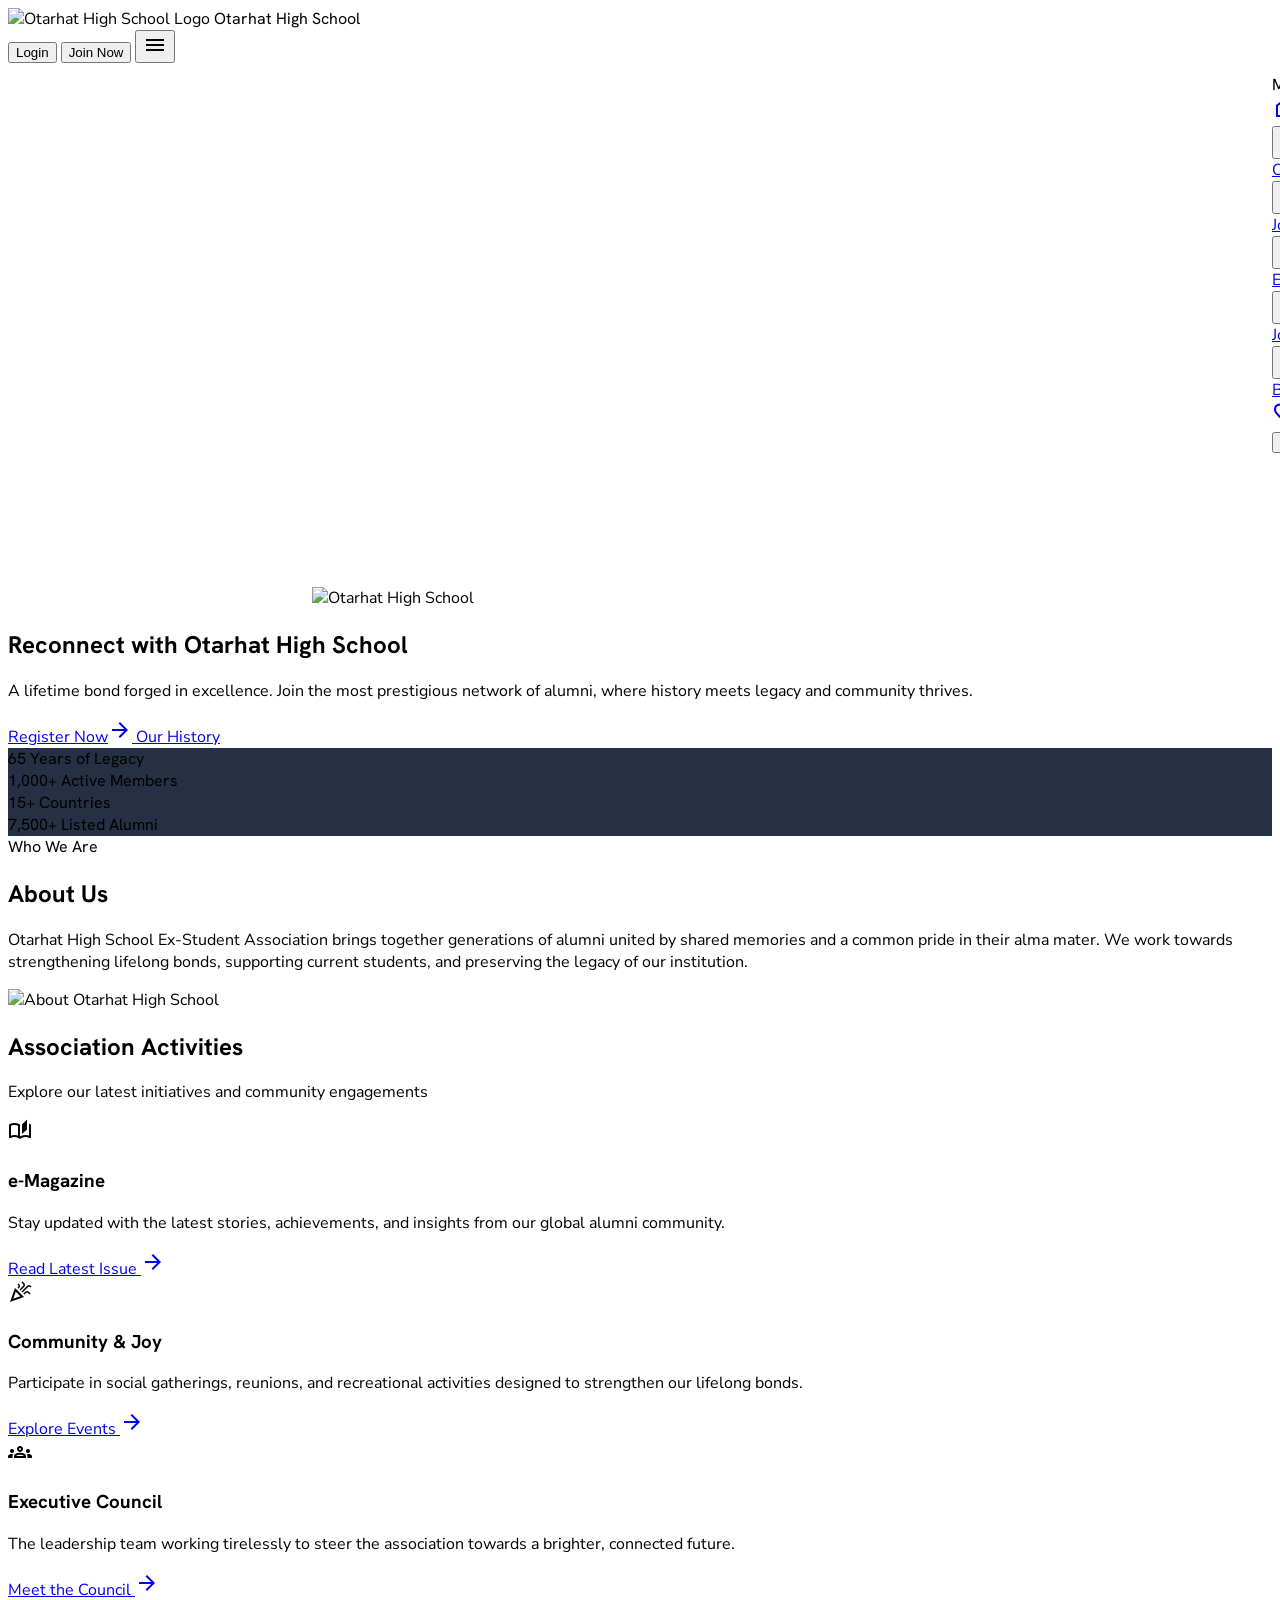
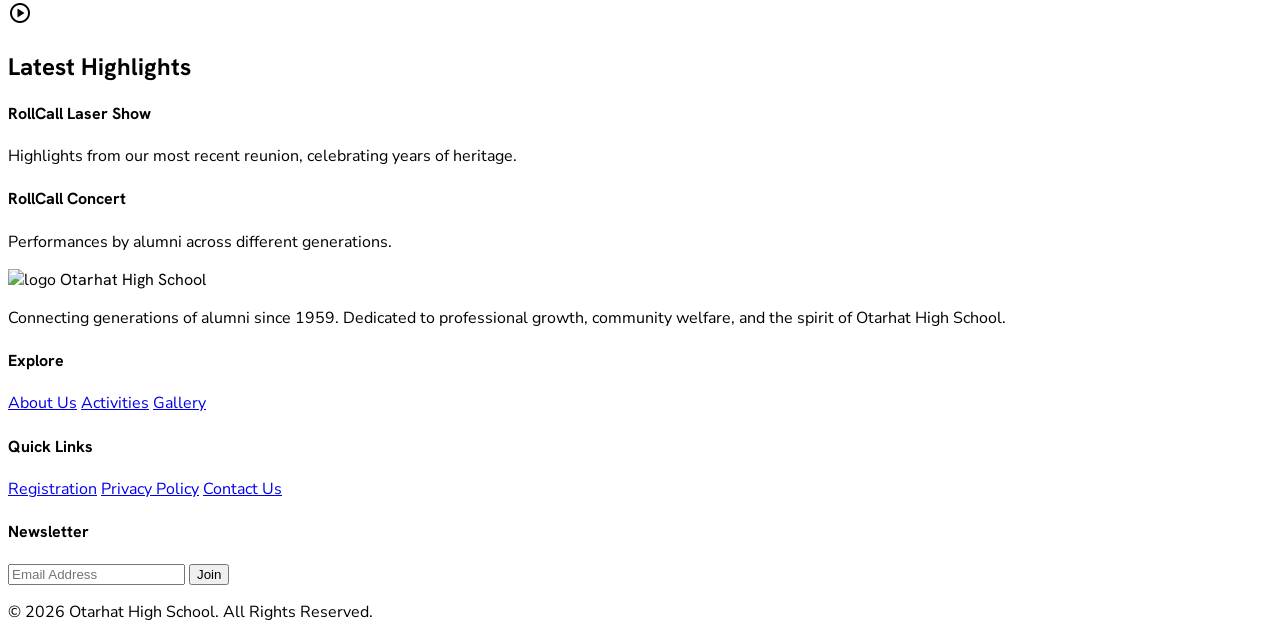
==== index.html @ 51371446 "Add files via upload" ====
<!DOCTYPE html>
<html class="scroll-smooth" lang="en">
<head>
<meta charset="utf-8"/>
<meta content="width=device-width, initial-scale=1.0" name="viewport"/>
<title>Otarhat High School | Ex-Student Association</title>
<script src="https://cdn.tailwindcss.com?plugins=forms,container-queries"></script>
<link href="https://fonts.googleapis.com/css2?family=Hanken+Grotesk:wght@400;500;600;700&family=Nunito+Sans:wght@400;600;700&display=swap" rel="stylesheet"/>
<link href="https://fonts.googleapis.com/css2?family=Material+Symbols+Outlined:wght,FILL@100..700,0..1&display=swap" rel="stylesheet"/>

<!-- Firebase (compat SDK – easy single-file usage) -->
<script src="https://www.gstatic.com/firebasejs/10.12.2/firebase-app-compat.js"></script>
<script src="https://www.gstatic.com/firebasejs/10.12.2/firebase-auth-compat.js"></script>
<script src="https://www.gstatic.com/firebasejs/10.12.2/firebase-firestore-compat.js"></script>

<script id="tailwind-config">
tailwind.config = {
  darkMode: "class",
  theme: {
    extend: {
      colors: {
        "primary": "#0E2144",
        "primary-container": "#0e2144",
        "on-primary": "#ffffff",
        "on-primary-container": "#7889b2",
        "secondary": "#745b04",
        "secondary-fixed": "#C8A951",
        "secondary-fixed-dim": "#b8975f",
        "tertiary-container": "#00214c",
        "on-tertiary-container": "#ffffff",
        "background": "#f7f9fe",
        "surface-white": "#FFFFFF",
        "surface-container-low": "#f1f4f9",
        "outline-variant": "#c5c6cf",
        "text-primary": "#0E2144",
        "text-muted": "#546E7A",
        "activity-blue": "#2196F3",
        "activity-purple": "#673AB7",
        "activity-orange": "#FF9800",
        "error": "#ba1a1a"
      },
      spacing: {
        "container-max": "1280px",
        "margin-desktop": "48px",
        "margin-mobile": "16px",
        "section-gap": "80px",
        "gutter": "24px",
        "element-gap": "16px"
      },
      fontFamily: {
        "headline": ["Hanken Grotesk", "sans-serif"],
        "body": ["Nunito Sans", "sans-serif"]
      },
      fontSize: {
        "display-lg": ["48px", { lineHeight: "56px", letterSpacing: "-0.02em", fontWeight: "700" }],
        "headline-md": ["32px", { lineHeight: "40px", fontWeight: "600" }],
        "headline-sm": ["24px", { lineHeight: "32px", fontWeight: "600" }],
        "body-lg": ["18px", { lineHeight: "28px", fontWeight: "400" }],
        "body-md": ["16px", { lineHeight: "24px", fontWeight: "400" }],
        "label-md": ["14px", { lineHeight: "20px", letterSpacing: "0.05em", fontWeight: "600" }],
        "label-sm": ["12px", { lineHeight: "16px", fontWeight: "500" }]
      }
    }
  }
}
</script>
<style>
  body{font-family:'Nunito Sans',sans-serif;}
  h1,h2,h3,h4,.font-headline{font-family:'Hanken Grotesk',sans-serif;}
  .material-symbols-outlined{font-variation-settings:'FILL' 0,'wght' 400,'GRAD' 0,'opsz' 24;}
  .activity-card-hover:hover{box-shadow:0 12px 24px -8px rgba(14,33,68,.08);transform:translateY(-4px);}
  .stats-blur{backdrop-filter:blur(8px);background:rgba(0,11,36,.85);}
  #mobile-drawer{transition:transform .3s cubic-bezier(.4,0,.2,1);}
  #mobile-drawer.closed{transform:translateX(100%);}
  #admin-panel{display:none;}
  body.admin-mode #site{display:none;}
  body.admin-mode #admin-panel{display:block;}
  .admin-input{border:1px solid #CFD8DC;padding:.6rem .8rem;width:100%;border-radius:.25rem;font-size:14px;}
  .admin-input:focus{outline:none;border-color:#1A3A6C;box-shadow:0 0 0 2px rgba(26,58,108,.2);}
  .admin-label{font-family:'Hanken Grotesk',sans-serif;font-size:12px;font-weight:600;color:#546E7A;text-transform:uppercase;letter-spacing:.05em;display:block;margin-bottom:4px;}
</style>
</head>
<body class="bg-background text-text-primary">

<!-- ======================= PUBLIC SITE ======================= -->
<div id="site">

<!-- Header -->
<header class="bg-primary fixed top-0 left-0 right-0 z-50 shadow-md">
  <div class="flex justify-between items-center w-full px-margin-mobile md:px-margin-desktop max-w-container-max mx-auto h-16 md:h-20">
    <div class="flex items-center gap-3">
      <img id="site-logo" alt="Otarhat High School Logo" class="h-10 w-10 md:h-12 md:w-12 object-contain rounded-full bg-white p-0.5" src="https://cdn.phototourl.com/free/2026-06-30-ab1ec5e9-69b4-47b3-8bf9-2d6f233e42a5.jpg"/>
      <span id="site-name" class="font-headline text-lg md:text-2xl font-bold text-on-primary whitespace-nowrap">Otarhat High School</span>
    </div>
    <div class="flex items-center gap-2">
      <button class="hidden md:inline-block text-on-primary px-4 py-2 border border-on-primary/40 rounded font-bold hover:bg-white/10 transition" type="button">Login</button>
      <button class="hidden md:inline-block bg-secondary-fixed text-primary px-5 py-2 rounded font-bold hover:bg-secondary-fixed-dim transition" type="button">Join Now</button>
      <button aria-label="Toggle menu" class="text-on-primary p-2 focus:outline-none" id="menu-toggle" type="button">
        <span class="material-symbols-outlined text-3xl">menu</span>
      </button>
    </div>
  </div>
</header>

<!-- Mobile Drawer -->
<div class="fixed inset-0 bg-black/50 z-[60] hidden transition-opacity duration-300 opacity-0" id="drawer-overlay"></div>
<div class="fixed top-0 right-0 h-full w-[300px] max-w-[85vw] bg-primary-container z-[70] closed shadow-2xl p-6 flex flex-col" id="mobile-drawer">
  <div class="flex justify-between items-center mb-10">
    <span class="text-on-primary font-headline font-bold text-lg">Menu</span>
    <button class="text-on-primary" id="drawer-close" type="button"><span class="material-symbols-outlined text-3xl">close</span></button>
  </div>
  <nav class="flex flex-col gap-1 overflow-y-auto pr-1">
    <a class="text-on-primary font-bold border-l-4 border-secondary-fixed pl-4 py-2 flex items-center gap-2" href="#home">
      <span class="material-symbols-outlined text-xl">home</span> Home
    </a>
    <div class="h-px bg-on-primary-container/20 my-3"></div>

    <button class="drawer-acc text-on-primary-container hover:text-on-primary pl-4 pr-2 py-2 flex justify-between items-center w-full font-bold">
      <span class="flex items-center gap-2"><span class="material-symbols-outlined text-xl">menu_book</span> About OLSA</span>
      <span class="material-symbols-outlined transition-transform">expand_more</span>
    </button>
    <div class="drawer-acc-panel hidden flex flex-col gap-1 pl-10 pb-2">
      <a class="text-on-primary-container hover:text-on-primary py-1.5" href="about.html">Our Story</a>
      <a class="text-on-primary-container hover:text-on-primary py-1.5" href="#">Headmasters</a>
      <a class="text-on-primary-container hover:text-on-primary py-1.5" href="#">Mission &amp; Vision</a>
      <a class="text-on-primary-container hover:text-on-primary py-1.5" href="#">Executive Committee</a>
      <a class="text-on-primary-container hover:text-on-primary py-1.5" href="#">Advisory Council</a>
      <a class="text-on-primary-container hover:text-on-primary py-1.5" href="#">Constitution</a>
    </div>
    <div class="h-px bg-on-primary-container/20 my-3"></div>

    <button class="drawer-acc text-on-primary-container hover:text-on-primary pl-4 pr-2 py-2 flex justify-between items-center w-full font-bold">
      <span class="flex items-center gap-2"><span class="material-symbols-outlined text-xl">groups</span> Membership</span>
      <span class="material-symbols-outlined transition-transform">expand_more</span>
    </button>
    <div class="drawer-acc-panel hidden flex flex-col gap-1 pl-10 pb-2">
      <a class="text-on-primary-container hover:text-on-primary py-1.5" href="#">Join OLSA</a>
      <a class="text-on-primary-container hover:text-on-primary py-1.5" href="#">Membership Status</a>
      <a class="text-on-primary-container hover:text-on-primary py-1.5" href="#">Reinstatement Request</a>
      <a class="text-on-primary-container hover:text-on-primary py-1.5" href="#">Member Login</a>
      <a class="text-on-primary-container hover:text-on-primary py-1.5" href="#">Chapters</a>
    </div>
    <div class="h-px bg-on-primary-container/20 my-3"></div>

    <button class="drawer-acc text-on-primary-container hover:text-on-primary pl-4 pr-2 py-2 flex justify-between items-center w-full font-bold">
      <span class="flex items-center gap-2"><span class="material-symbols-outlined text-xl">target</span> Activities</span>
      <span class="material-symbols-outlined transition-transform">expand_more</span>
    </button>
    <div class="drawer-acc-panel hidden flex flex-col gap-1 pl-10 pb-2">
      <a class="text-on-primary-container hover:text-on-primary py-1.5" href="#activities">Events</a>
      <a class="text-on-primary-container hover:text-on-primary py-1.5" href="#">Science Festival</a>
      <a class="text-on-primary-container hover:text-on-primary py-1.5" href="#">Community &amp; Joy</a>
      <a class="text-on-primary-container hover:text-on-primary py-1.5" href="#">e-Magazine</a>
      <a class="text-on-primary-container hover:text-on-primary py-1.5" href="#">Executive Council</a>
    </div>
    <div class="h-px bg-on-primary-container/20 my-3"></div>

    <button class="drawer-acc text-on-primary-container hover:text-on-primary pl-4 pr-2 py-2 flex justify-between items-center w-full font-bold">
      <span class="flex items-center gap-2"><span class="material-symbols-outlined text-xl">work</span> Career</span>
      <span class="material-symbols-outlined transition-transform">expand_more</span>
    </button>
    <div class="drawer-acc-panel hidden flex flex-col gap-1 pl-10 pb-2">
      <a class="text-on-primary-container hover:text-on-primary py-1.5" href="#">Jobs</a>
      <a class="text-on-primary-container hover:text-on-primary py-1.5" href="#">Resume Bank</a>
      <a class="text-on-primary-container hover:text-on-primary py-1.5" href="#">Mentorship</a>
    </div>
    <div class="h-px bg-on-primary-container/20 my-3"></div>

    <button class="drawer-acc text-on-primary-container hover:text-on-primary pl-4 pr-2 py-2 flex justify-between items-center w-full font-bold">
      <span class="flex items-center gap-2"><span class="material-symbols-outlined text-xl">menu_book</span> Resources</span>
      <span class="material-symbols-outlined transition-transform">expand_more</span>
    </button>
    <div class="drawer-acc-panel hidden flex flex-col gap-1 pl-10 pb-2">
      <a class="text-on-primary-container hover:text-on-primary py-1.5" href="#">Blog</a>
      <a class="text-on-primary-container hover:text-on-primary py-1.5" href="#">Published Articles</a>
      <a class="text-on-primary-container hover:text-on-primary py-1.5" href="#">Terms &amp; Conditions</a>
      <a class="text-on-primary-container hover:text-on-primary py-1.5" href="#">Privacy Policy</a>
      <a class="text-on-primary-container hover:text-on-primary py-1.5" href="#contact">Contact Us</a>
      <a class="text-on-primary-container hover:text-on-primary py-1.5" href="#">Powered By</a>
    </div>
    <div class="h-px bg-on-primary-container/20 my-3"></div>

    <a class="text-secondary-fixed font-bold pl-4 py-2 flex items-center gap-2" href="#">
      <span class="material-symbols-outlined text-xl">favorite</span> Donate
    </a>
  </nav>
  <div class="mt-4 flex flex-col gap-3 pt-6 border-t border-on-primary-container/20">
    <button class="w-full py-3 bg-secondary-fixed text-primary font-bold rounded hover:bg-secondary-fixed-dim transition">Join OLSA</button>
    <button class="w-full py-3 border border-on-primary text-on-primary font-bold rounded hover:bg-on-primary hover:text-primary transition">Login</button>
  </div>
</div>

<main class="pt-16 md:pt-20" id="home">

  <!-- Hero Section with autoplay looping VIDEO -->
  <section class="relative h-[60vh] md:h-[80vh] flex items-center overflow-hidden bg-black">
    <div class="absolute inset-0 z-0">
      <div class="absolute inset-0 bg-primary/55 z-10"></div>
      <video id="hero-video" class="w-full h-full object-cover object-center" autoplay muted loop playsinline poster="">
        <!-- Admin can set the video URL via the admin panel. Source is injected by JS. -->
      </video>
      <img id="hero-fallback-img" alt="Otarhat High School" class="w-full h-full object-cover object-center hidden" src=""/>
    </div>
    <div class="relative z-20 px-margin-mobile md:px-margin-desktop max-w-container-max mx-auto w-full">
      <div class="max-w-xl">
        <h1 id="hero-title" class="font-headline text-3xl md:text-display-lg text-on-primary mb-4 md:mb-6">Reconnect with Otarhat High School</h1>
        <p id="hero-subtitle" class="font-body text-base md:text-body-lg text-on-primary/90 mb-6 md:mb-8">A lifetime bond forged in excellence. Join the most prestigious network of alumni, where history meets legacy and community thrives.</p>
        <div class="flex flex-wrap gap-3 md:gap-4">
          <a href="#contact" class="bg-secondary-fixed text-primary font-bold px-6 py-3 md:px-8 md:py-4 rounded-lg flex items-center gap-2 hover:bg-secondary-fixed-dim transition">
            <span>Register Now</span><span class="material-symbols-outlined">arrow_forward</span>
          </a>
          <a href="about.html" class="border border-on-primary text-on-primary px-6 py-3 md:px-8 md:py-4 rounded-lg hover:bg-on-primary/10 transition">Our History</a>
        </div>
      </div>
    </div>
  </section>

  <!-- Stats -->
  <section class="relative -mt-10 md:-mt-20 z-30 px-margin-mobile md:px-margin-desktop max-w-container-max mx-auto">
    <div class="stats-blur p-6 md:p-12 grid grid-cols-2 md:grid-cols-4 gap-4 md:gap-gutter shadow-2xl rounded-xl">
      <div class="flex flex-col items-center text-center">
        <span id="stat1-value" class="font-headline text-2xl md:text-display-lg text-secondary-fixed mb-1 md:mb-2">65</span>
        <span class="font-headline text-[10px] md:text-label-md text-on-primary/70 uppercase tracking-widest" id="stat1-label">Years of Legacy</span>
      </div>
      <div class="flex flex-col items-center text-center">
        <span id="stat2-value" class="font-headline text-2xl md:text-display-lg text-secondary-fixed mb-1 md:mb-2">1,000+</span>
        <span class="font-headline text-[10px] md:text-label-md text-on-primary/70 uppercase tracking-widest" id="stat2-label">Active Members</span>
      </div>
      <div class="flex flex-col items-center text-center">
        <span id="stat3-value" class="font-headline text-2xl md:text-display-lg text-secondary-fixed mb-1 md:mb-2">15+</span>
        <span class="font-headline text-[10px] md:text-label-md text-on-primary/70 uppercase tracking-widest" id="stat3-label">Countries</span>
      </div>
      <div class="flex flex-col items-center text-center">
        <span id="stat4-value" class="font-headline text-2xl md:text-display-lg text-secondary-fixed mb-1 md:mb-2">7,500+</span>
        <span class="font-headline text-[10px] md:text-label-md text-on-primary/70 uppercase tracking-widest" id="stat4-label">Listed Alumni</span>
      </div>
    </div>
  </section>

  <!-- About Us (admin editable) -->
  <section class="py-12 md:py-section-gap px-margin-mobile md:px-margin-desktop max-w-container-max mx-auto" id="about">
    <div class="grid grid-cols-1 md:grid-cols-2 gap-8 md:gap-gutter items-center">
      <div>
        <span class="font-headline text-label-md text-secondary uppercase tracking-widest">Who We Are</span>
        <h2 id="about-title" class="font-headline text-2xl md:text-headline-md text-primary mt-2 mb-4">About Us</h2>
        <p id="about-text" class="font-body text-base md:text-body-lg text-text-muted whitespace-pre-line">
Otarhat High School Ex-Student Association brings together generations of alumni united by shared memories and a common pride in their alma mater. We work towards strengthening lifelong bonds, supporting current students, and preserving the legacy of our institution.
        </p>
      </div>
      <div class="rounded-xl overflow-hidden shadow-lg">
        <img id="about-image" alt="About Otarhat High School" class="w-full h-64 md:h-80 object-cover" src="https://lh3.googleusercontent.com/aida-public/[base64]"/>
      </div>
    </div>
  </section>

  <!-- Activities -->
  <section class="py-12 md:py-section-gap px-margin-mobile md:px-margin-desktop max-w-container-max mx-auto" id="activities">
    <div class="flex flex-col md:flex-row justify-between items-start md:items-end mb-8 md:mb-12 gap-4">
      <div>
        <h2 class="font-headline text-2xl md:text-headline-md text-primary mb-2">Association Activities</h2>
        <p class="font-body text-text-muted">Explore our latest initiatives and community engagements</p>
      </div>
    </div>
    <div class="grid grid-cols-1 md:grid-cols-3 gap-6 md:gap-gutter">
      <div class="bg-surface-white border border-outline-variant activity-card-hover transition-all duration-300 p-6 md:p-8 flex flex-col h-full relative overflow-hidden group rounded-lg">
        <div class="absolute top-0 left-0 w-full h-1 bg-activity-blue"></div>
        <div class="bg-activity-blue/10 w-14 h-14 md:w-16 md:h-16 flex items-center justify-center rounded-lg mb-5 md:mb-6 group-hover:bg-activity-blue group-hover:text-white transition-colors">
          <span class="material-symbols-outlined text-3xl md:text-4xl">auto_stories</span>
        </div>
        <h3 class="font-headline text-headline-sm text-primary mb-3 md:mb-4">e-Magazine</h3>
        <p class="font-body text-text-muted mb-6 md:mb-8 flex-grow text-sm md:text-base">Stay updated with the latest stories, achievements, and insights from our global alumni community.</p>
        <a href="#" class="text-activity-blue font-bold flex items-center gap-2 hover:gap-3 transition-all">Read Latest Issue <span class="material-symbols-outlined">arrow_forward</span></a>
      </div>
      <div class="bg-surface-white border border-outline-variant activity-card-hover transition-all duration-300 p-6 md:p-8 flex flex-col h-full relative overflow-hidden group rounded-lg">
        <div class="absolute top-0 left-0 w-full h-1 bg-activity-purple"></div>
        <div class="bg-activity-purple/10 w-14 h-14 md:w-16 md:h-16 flex items-center justify-center rounded-lg mb-5 md:mb-6 group-hover:bg-activity-purple group-hover:text-white transition-colors">
          <span class="material-symbols-outlined text-3xl md:text-4xl">celebration</span>
        </div>
        <h3 class="font-headline text-headline-sm text-primary mb-3 md:mb-4">Community &amp; Joy</h3>
        <p class="font-body text-text-muted mb-6 md:mb-8 flex-grow text-sm md:text-base">Participate in social gatherings, reunions, and recreational activities designed to strengthen our lifelong bonds.</p>
        <a href="#" class="text-activity-purple font-bold flex items-center gap-2 hover:gap-3 transition-all">Explore Events <span class="material-symbols-outlined">arrow_forward</span></a>
      </div>
      <div class="bg-surface-white border border-outline-variant activity-card-hover transition-all duration-300 p-6 md:p-8 flex flex-col h-full relative overflow-hidden group rounded-lg">
        <div class="absolute top-0 left-0 w-full h-1 bg-activity-orange"></div>
        <div class="bg-activity-orange/10 w-14 h-14 md:w-16 md:h-16 flex items-center justify-center rounded-lg mb-5 md:mb-6 group-hover:bg-activity-orange group-hover:text-white transition-colors">
          <span class="material-symbols-outlined text-3xl md:text-4xl">groups</span>
        </div>
        <h3 class="font-headline text-headline-sm text-primary mb-3 md:mb-4">Executive Council</h3>
        <p class="font-body text-text-muted mb-6 md:mb-8 flex-grow text-sm md:text-base">The leadership team working tirelessly to steer the association towards a brighter, connected future.</p>
        <a href="#" class="text-activity-orange font-bold flex items-center gap-2 hover:gap-3 transition-all">Meet the Council <span class="material-symbols-outlined">arrow_forward</span></a>
      </div>
    </div>
  </section>

  <!-- Gallery / video grid -->
  <section class="bg-surface-container-low py-12 md:py-section-gap" id="youtube">
    <div class="px-margin-mobile md:px-margin-desktop max-w-container-max mx-auto">
      <div class="flex items-center gap-4 mb-8 md:mb-12">
        <div class="bg-error w-10 h-10 md:w-12 md:h-12 flex items-center justify-center rounded-full text-white">
          <span class="material-symbols-outlined">play_circle</span>
        </div>
        <h2 class="font-headline text-xl md:text-headline-md text-primary">Latest Highlights</h2>
      </div>
      <div class="grid grid-cols-1 md:grid-cols-2 gap-6 md:gap-gutter">
        <div class="bg-surface-white border border-outline-variant overflow-hidden rounded-lg">
          <div class="relative aspect-video overflow-hidden">
            <div class="bg-cover bg-center w-full h-full" style="background-image:url('https://lh3.googleusercontent.com/aida-public/[base64]')"></div>
          </div>
          <div class="p-5 md:p-6">
            <h4 class="font-headline text-headline-sm text-primary mb-2">RollCall Laser Show</h4>
            <p class="font-body text-text-muted text-sm md:text-base">Highlights from our most recent reunion, celebrating years of heritage.</p>
          </div>
        </div>
        <div class="bg-surface-white border border-outline-variant overflow-hidden rounded-lg">
          <div class="relative aspect-video overflow-hidden">
            <div class="bg-cover bg-center w-full h-full" style="background-image:url('https://lh3.googleusercontent.com/aida-public/[base64]')"></div>
          </div>
          <div class="p-5 md:p-6">
            <h4 class="font-headline text-headline-sm text-primary mb-2">RollCall Concert</h4>
            <p class="font-body text-text-muted text-sm md:text-base">Performances by alumni across different generations.</p>
          </div>
        </div>
      </div>
    </div>
  </section>
</main>

<!-- Footer -->
<footer class="bg-tertiary-container text-on-tertiary-container pt-12 md:pt-section-gap pb-8 md:pb-12" id="contact">
  <div class="grid grid-cols-1 md:grid-cols-4 gap-8 md:gap-gutter px-margin-mobile md:px-margin-desktop py-8 md:py-section-gap max-w-container-max mx-auto">
    <div>
      <div class="flex items-center gap-3 mb-6">
        <img id="footer-logo" alt="logo" class="h-10 w-10 bg-white rounded-full p-1" src="https://cdn.phototourl.com/free/2026-06-30-ab1ec5e9-69b4-47b3-8bf9-2d6f233e42a5.jpg"/>
        <span id="footer-name" class="font-headline text-headline-sm font-bold">Otarhat High School</span>
      </div>
      <p id="footer-about" class="font-body opacity-80 text-sm md:text-base">Connecting generations of alumni since 1959. Dedicated to professional growth, community welfare, and the spirit of Otarhat High School.</p>
    </div>
    <div class="flex flex-col gap-3">
      <h4 class="font-headline text-label-md font-bold mb-2">Explore</h4>
      <a class="text-sm md:text-base hover:text-secondary-fixed-dim" href="#about">About Us</a>
      <a class="text-sm md:text-base hover:text-secondary-fixed-dim" href="#activities">Activities</a>
      <a class="text-sm md:text-base hover:text-secondary-fixed-dim" href="#youtube">Gallery</a>
    </div>
    <div class="flex flex-col gap-3">
      <h4 class="font-headline text-label-md font-bold mb-2">Quick Links</h4>
      <a class="text-sm md:text-base hover:text-secondary-fixed-dim" href="#">Registration</a>
      <a class="text-sm md:text-base hover:text-secondary-fixed-dim" href="#">Privacy Policy</a>
      <a class="text-sm md:text-base hover:text-secondary-fixed-dim" href="#contact">Contact Us</a>
    </div>
    <div class="flex flex-col gap-4">
      <h4 class="font-headline text-label-md font-bold">Newsletter</h4>
      <div class="flex">
        <input class="bg-white/10 border-none text-white px-4 py-2 w-full text-sm" placeholder="Email Address" type="email"/>
        <button class="bg-secondary-fixed text-primary px-4 py-2 font-bold text-sm">Join</button>
      </div>
    </div>
  </div>
  <div class="mt-8 pt-6 border-t border-white/10 px-margin-mobile md:px-margin-desktop max-w-container-max mx-auto text-center">
    <p class="text-xs opacity-60">© 2026 <span id="footer-year-name">Otarhat High School</span>. All Rights Reserved.</p>
  </div>
</footer>

</div>
<!-- ===================== END PUBLIC SITE ===================== -->


<!-- ======================= ADMIN PANEL ======================== -->
<!-- Open this site with #admin at the end of the URL, e.g. yoursite.com/index.html#admin -->
<div id="admin-panel" class="min-h-screen bg-surface-container-low">
  <div class="bg-primary text-white px-4 md:px-8 py-4 flex justify-between items-center sticky top-0 z-50">
    <span class="font-headline font-bold text-lg">OHS Admin Panel</span>
    <div class="flex items-center gap-3">
      <a href="#home" class="text-sm underline opacity-80 hover:opacity-100">View Site</a>
      <button id="admin-logout" class="hidden text-sm bg-white/10 px-3 py-1.5 rounded hover:bg-white/20">Logout</button>
    </div>
  </div>

  <!-- Login form -->
  <div id="admin-login-box" class="max-w-sm mx-auto mt-16 bg-white p-8 rounded-lg shadow">
    <h2 class="font-headline text-xl font-bold text-primary mb-6 text-center">Admin Login</h2>
    <label class="admin-label">Email</label>
    <input id="admin-email" type="email" class="admin-input mb-4" placeholder="admin@example.com"/>
    <label class="admin-label">Password</label>
    <input id="admin-password" type="password" class="admin-input mb-4" placeholder="••••••••"/>
    <button id="admin-login-btn" class="w-full bg-primary text-white py-3 rounded font-bold hover:opacity-90">Login</button>
    <p id="admin-login-error" class="text-error text-sm mt-3 hidden"></p>
    <p class="text-xs text-text-muted mt-6">Admin account must be created beforehand in Firebase Authentication (Email/Password).</p>
  </div>

  <!-- Edit form (shown after login) -->
  <div id="admin-edit-box" class="hidden max-w-3xl mx-auto my-10 bg-white p-6 md:p-8 rounded-lg shadow space-y-8">

    <div>
      <h3 class="font-headline text-lg font-bold text-primary mb-4 border-b pb-2">Site Identity</h3>
      <div class="grid md:grid-cols-2 gap-4">
        <div><label class="admin-label">School / Site Name</label><input id="f-siteName" class="admin-input"/></div>
        <div><label class="admin-label">Logo Image URL</label><input id="f-logoUrl" class="admin-input"/></div>
      </div>
    </div>

    <div>
      <h3 class="font-headline text-lg font-bold text-primary mb-4 border-b pb-2">Hero Section (Top of homepage)</h3>
      <div class="grid gap-4">
        <div><label class="admin-label">Background Video URL (mp4, autoplay loop)</label><input id="f-heroVideoUrl" class="admin-input" placeholder="https://.../video.mp4"/></div>
        <div><label class="admin-label">Fallback Image URL (shown if no video / video fails)</label><input id="f-heroImageUrl" class="admin-input" placeholder="https://.../image.jpg"/></div>
        <div><label class="admin-label">Hero Title</label><input id="f-heroTitle" class="admin-input"/></div>
        <div><label class="admin-label">Hero Subtitle</label><textarea id="f-heroSubtitle" rows="2" class="admin-input"></textarea></div>
      </div>
    </div>

    <div>
      <h3 class="font-headline text-lg font-bold text-primary mb-4 border-b pb-2">Statistics</h3>
      <div class="grid grid-cols-2 md:grid-cols-4 gap-4">
        <div><label class="admin-label">Stat 1 value</label><input id="f-stat1Value" class="admin-input"/><label class="admin-label mt-2">Label</label><input id="f-stat1Label" class="admin-input"/></div>
        <div><label class="admin-label">Stat 2 value</label><input id="f-stat2Value" class="admin-input"/><label class="admin-label mt-2">Label</label><input id="f-stat2Label" class="admin-input"/></div>
        <div><label class="admin-label">Stat 3 value</label><input id="f-stat3Value" class="admin-input"/><label class="admin-label mt-2">Label</label><input id="f-stat3Label" class="admin-input"/></div>
        <div><label class="admin-label">Stat 4 value</label><input id="f-stat4Value" class="admin-input"/><label class="admin-label mt-2">Label</label><input id="f-stat4Label" class="admin-input"/></div>
      </div>
    </div>

    <div>
      <h3 class="font-headline text-lg font-bold text-primary mb-4 border-b pb-2">About Us</h3>
      <div class="grid gap-4">
        <div><label class="admin-label">About Title</label><input id="f-aboutTitle" class="admin-input"/></div>
        <div><label class="admin-label">About Text</label><textarea id="f-aboutText" rows="5" class="admin-input"></textarea></div>
        <div><label class="admin-label">About Image URL</label><input id="f-aboutImage" class="admin-input"/></div>
      </div>
    </div>

    <div>
      <h3 class="font-headline text-lg font-bold text-primary mb-4 border-b pb-2">Footer</h3>
      <div><label class="admin-label">Footer About Text</label><textarea id="f-footerAbout" rows="3" class="admin-input"></textarea></div>
    </div>

    <div class="flex items-center gap-4 pt-2">
      <button id="admin-save-btn" class="bg-secondary-fixed text-primary px-6 py-3 rounded font-bold hover:bg-secondary-fixed-dim">Save Changes</button>
      <span id="admin-save-status" class="text-sm text-text-muted"></span>
    </div>
  </div>
</div>
<!-- ===================== END ADMIN PANEL ===================== -->


<script>
/* =====================================================================
   FIREBASE CONFIG
   1) Go to https://console.firebase.google.com -> Create / open a project
   2) Project settings -> General -> "Your apps" -> Web app -> copy config
   3) Paste it below, replacing the placeholder object.
   4) Enable Firestore Database (production mode) and Authentication
      -> Sign-in method -> Email/Password.
   5) Create one admin user under Authentication -> Users -> Add user.
   ===================================================================== */
const firebaseConfig = {
  apiKey: "YOUR_API_KEY",
  authDomain: "YOUR_PROJECT.firebaseapp.com",
  projectId: "YOUR_PROJECT_ID",
  storageBucket: "YOUR_PROJECT.appspot.com",
  messagingSenderId: "YOUR_SENDER_ID",
  appId: "YOUR_APP_ID"
};

let db = null, auth = null, firebaseReady = false;
try {
  firebase.initializeApp(firebaseConfig);
  db = firebase.firestore();
  auth = firebase.auth();
  firebaseReady = true;
} catch (e) {
  console.warn("Firebase not configured yet:", e);
}

const CONTENT_DOC = () => db.collection("siteContent").doc("home");

const DEFAULT_CONTENT = {
  siteName: "Otarhat High School",
  logoUrl: "https://cdn.phototourl.com/free/2026-06-30-ab1ec5e9-69b4-47b3-8bf9-2d6f233e42a5.jpg",
  heroVideoUrl: "",
  heroImageUrl: "https://lh3.googleusercontent.com/aida-public/[base64]",
  heroTitle: "Reconnect with Otarhat High School",
  heroSubtitle: "A lifetime bond forged in excellence. Join the most prestigious network of alumni, where history meets legacy and community thrives.",
  stat1Value: "65", stat1Label: "Years of Legacy",
  stat2Value: "1,000+", stat2Label: "Active Members",
  stat3Value: "15+", stat3Label: "Countries",
  stat4Value: "7,500+", stat4Label: "Listed Alumni",
  aboutTitle: "About Us",
  aboutText: "Otarhat High School Ex-Student Association brings together generations of alumni united by shared memories and a common pride in their alma mater. We work towards strengthening lifelong bonds, supporting current students, and preserving the legacy of our institution.",
  aboutImage: "https://lh3.googleusercontent.com/aida-public/[base64]",
  footerAbout: "Connecting generations of alumni since 1959. Dedicated to professional growth, community welfare, and the spirit of Otarhat High School."
};

function applyContent(c) {
  const data = Object.assign({}, DEFAULT_CONTENT, c || {});
  document.getElementById('site-logo').src = data.logoUrl;
  document.getElementById('footer-logo').src = data.logoUrl;
  document.getElementById('site-name').textContent = data.siteName;
  document.getElementById('footer-name').textContent = data.siteName;
  document.getElementById('footer-year-name').textContent = data.siteName;

  const video = document.getElementById('hero-video');
  const fallbackImg = document.getElementById('hero-fallback-img');
  if (data.heroVideoUrl) {
    video.innerHTML = `<source src="${data.heroVideoUrl}" type="video/mp4">`;
    video.load();
    video.classList.remove('hidden');
    fallbackImg.classList.add('hidden');
    video.onerror = () => { video.classList.add('hidden'); fallbackImg.src = data.heroImageUrl; fallbackImg.classList.remove('hidden'); };
  } else {
    video.classList.add('hidden');
    fallbackImg.src = data.heroImageUrl;
    fallbackImg.classList.remove('hidden');
  }

  document.getElementById('hero-title').textContent = data.heroTitle;
  document.getElementById('hero-subtitle').textContent = data.heroSubtitle;

  document.getElementById('stat1-value').textContent = data.stat1Value;
  document.getElementById('stat1-label').textContent = data.stat1Label;
  document.getElementById('stat2-value').textContent = data.stat2Value;
  document.getElementById('stat2-label').textContent = data.stat2Label;
  document.getElementById('stat3-value').textContent = data.stat3Value;
  document.getElementById('stat3-label').textContent = data.stat3Label;
  document.getElementById('stat4-value').textContent = data.stat4Value;
  document.getElementById('stat4-label').textContent = data.stat4Label;

  document.getElementById('about-title').textContent = data.aboutTitle;
  document.getElementById('about-text').textContent = data.aboutText;
  document.getElementById('about-image').src = data.aboutImage;

  document.getElementById('footer-about').textContent = data.footerAbout;
}

function fillAdminForm(c) {
  const data = Object.assign({}, DEFAULT_CONTENT, c || {});
  document.getElementById('f-siteName').value = data.siteName;
  document.getElementById('f-logoUrl').value = data.logoUrl;
  document.getElementById('f-heroVideoUrl').value = data.heroVideoUrl;
  document.getElementById('f-heroImageUrl').value = data.heroImageUrl;
  document.getElementById('f-heroTitle').value = data.heroTitle;
  document.getElementById('f-heroSubtitle').value = data.heroSubtitle;
  document.getElementById('f-stat1Value').value = data.stat1Value;
  document.getElementById('f-stat1Label').value = data.stat1Label;
  document.getElementById('f-stat2Value').value = data.stat2Value;
  document.getElementById('f-stat2Label').value = data.stat2Label;
  document.getElementById('f-stat3Value').value = data.stat3Value;
  document.getElementById('f-stat3Label').value = data.stat3Label;
  document.getElementById('f-stat4Value').value = data.stat4Value;
  document.getElementById('f-stat4Label').value = data.stat4Label;
  document.getElementById('f-aboutTitle').value = data.aboutTitle;
  document.getElementById('f-aboutText').value = data.aboutText;
  document.getElementById('f-aboutImage').value = data.aboutImage;
  document.getElementById('f-footerAbout').value = data.footerAbout;
}

function readAdminForm() {
  return {
    siteName: document.getElementById('f-siteName').value,
    logoUrl: document.getElementById('f-logoUrl').value,
    heroVideoUrl: document.getElementById('f-heroVideoUrl').value,
    heroImageUrl: document.getElementById('f-heroImageUrl').value,
    heroTitle: document.getElementById('f-heroTitle').value,
    heroSubtitle: document.getElementById('f-heroSubtitle').value,
    stat1Value: document.getElementById('f-stat1Value').value,
    stat1Label: document.getElementById('f-stat1Label').value,
    stat2Value: document.getElementById('f-stat2Value').value,
    stat2Label: document.getElementById('f-stat2Label').value,
    stat3Value: document.getElementById('f-stat3Value').value,
    stat3Label: document.getElementById('f-stat3Label').value,
    stat4Value: document.getElementById('f-stat4Value').value,
    stat4Label: document.getElementById('f-stat4Label').value,
    aboutTitle: document.getElementById('f-aboutTitle').value,
    aboutText: document.getElementById('f-aboutText').value,
    aboutImage: document.getElementById('f-aboutImage').value,
    footerAbout: document.getElementById('f-footerAbout').value
  };
}

// Load + live-sync content from Firestore (falls back to defaults if not configured)
if (firebaseReady) {
  CONTENT_DOC().onSnapshot((doc) => {
    applyContent(doc.exists ? doc.data() : DEFAULT_CONTENT);
    if (doc.exists) fillAdminForm(doc.data());
  }, (err) => { console.warn(err); applyContent(DEFAULT_CONTENT); });
} else {
  applyContent(DEFAULT_CONTENT);
}

// ---------- Route: #admin shows admin panel, anything else shows site ----------
function routeView() {
  if (location.hash.startsWith('#admin')) {
    document.body.classList.add('admin-mode');
  } else {
    document.body.classList.remove('admin-mode');
  }
}
window.addEventListener('hashchange', routeView);
routeView();

// ---------- Admin auth ----------
if (firebaseReady) {
  auth.onAuthStateChanged((user) => {
    if (user) {
      document.getElementById('admin-login-box').classList.add('hidden');
      document.getElementById('admin-edit-box').classList.remove('hidden');
      document.getElementById('admin-logout').classList.remove('hidden');
    } else {
      document.getElementById('admin-login-box').classList.remove('hidden');
      document.getElementById('admin-edit-box').classList.add('hidden');
      document.getElementById('admin-logout').classList.add('hidden');
    }
  });

  document.getElementById('admin-login-btn').addEventListener('click', () => {
    const email = document.getElementById('admin-email').value;
    const pass = document.getElementById('admin-password').value;
    const errEl = document.getElementById('admin-login-error');
    errEl.classList.add('hidden');
    auth.signInWithEmailAndPassword(email, pass).catch((err) => {
      errEl.textContent = err.message;
      errEl.classList.remove('hidden');
    });
  });

  document.getElementById('admin-logout').addEventListener('click', () => auth.signOut());

  document.getElementById('admin-save-btn').addEventListener('click', () => {
    const status = document.getElementById('admin-save-status');
    status.textContent = "Saving...";
    CONTENT_DOC().set(readAdminForm(), { merge: true })
      .then(() => { status.textContent = "Saved ✓"; setTimeout(() => status.textContent = '', 2000); })
      .catch((err) => { status.textContent = "Error: " + err.message; });
  });
} else {
  document.getElementById('admin-login-error').textContent = "Firebase is not configured yet. Please add your firebaseConfig in the script.";
  document.getElementById('admin-login-error').classList.remove('hidden');
}

// ---------- Mobile drawer ----------
const menuToggle = document.getElementById('menu-toggle');
const drawerClose = document.getElementById('drawer-close');
const mobileDrawer = document.getElementById('mobile-drawer');
const drawerOverlay = document.getElementById('drawer-overlay');
function openDrawer() {
  mobileDrawer.classList.remove('closed');
  drawerOverlay.classList.remove('hidden');
  setTimeout(() => drawerOverlay.classList.add('opacity-100'), 10);
  document.body.style.overflow = 'hidden';
}
function closeDrawer() {
  mobileDrawer.classList.add('closed');
  drawerOverlay.classList.remove('opacity-100');
  setTimeout(() => { if (mobileDrawer.classList.contains('closed')) drawerOverlay.classList.add('hidden'); }, 300);
  document.body.style.overflow = '';
}
menuToggle.addEventListener('click', openDrawer);
drawerClose.addEventListener('click', closeDrawer);
drawerOverlay.addEventListener('click', closeDrawer);
mobileDrawer.querySelectorAll('a').forEach(a => a.addEventListener('click', closeDrawer));

// ---------- Drawer accordion (About OLSA / Membership / Activities / Career / Resources) ----------
document.querySelectorAll('.drawer-acc').forEach(btn => {
  btn.addEventListener('click', () => {
    const panel = btn.nextElementSibling;
    const icon = btn.querySelector('.material-symbols-outlined:last-child');
    panel.classList.toggle('hidden');
    icon.style.transform = panel.classList.contains('hidden') ? 'rotate(0deg)' : 'rotate(180deg)';
  });
});
</script>
</body>
</html>
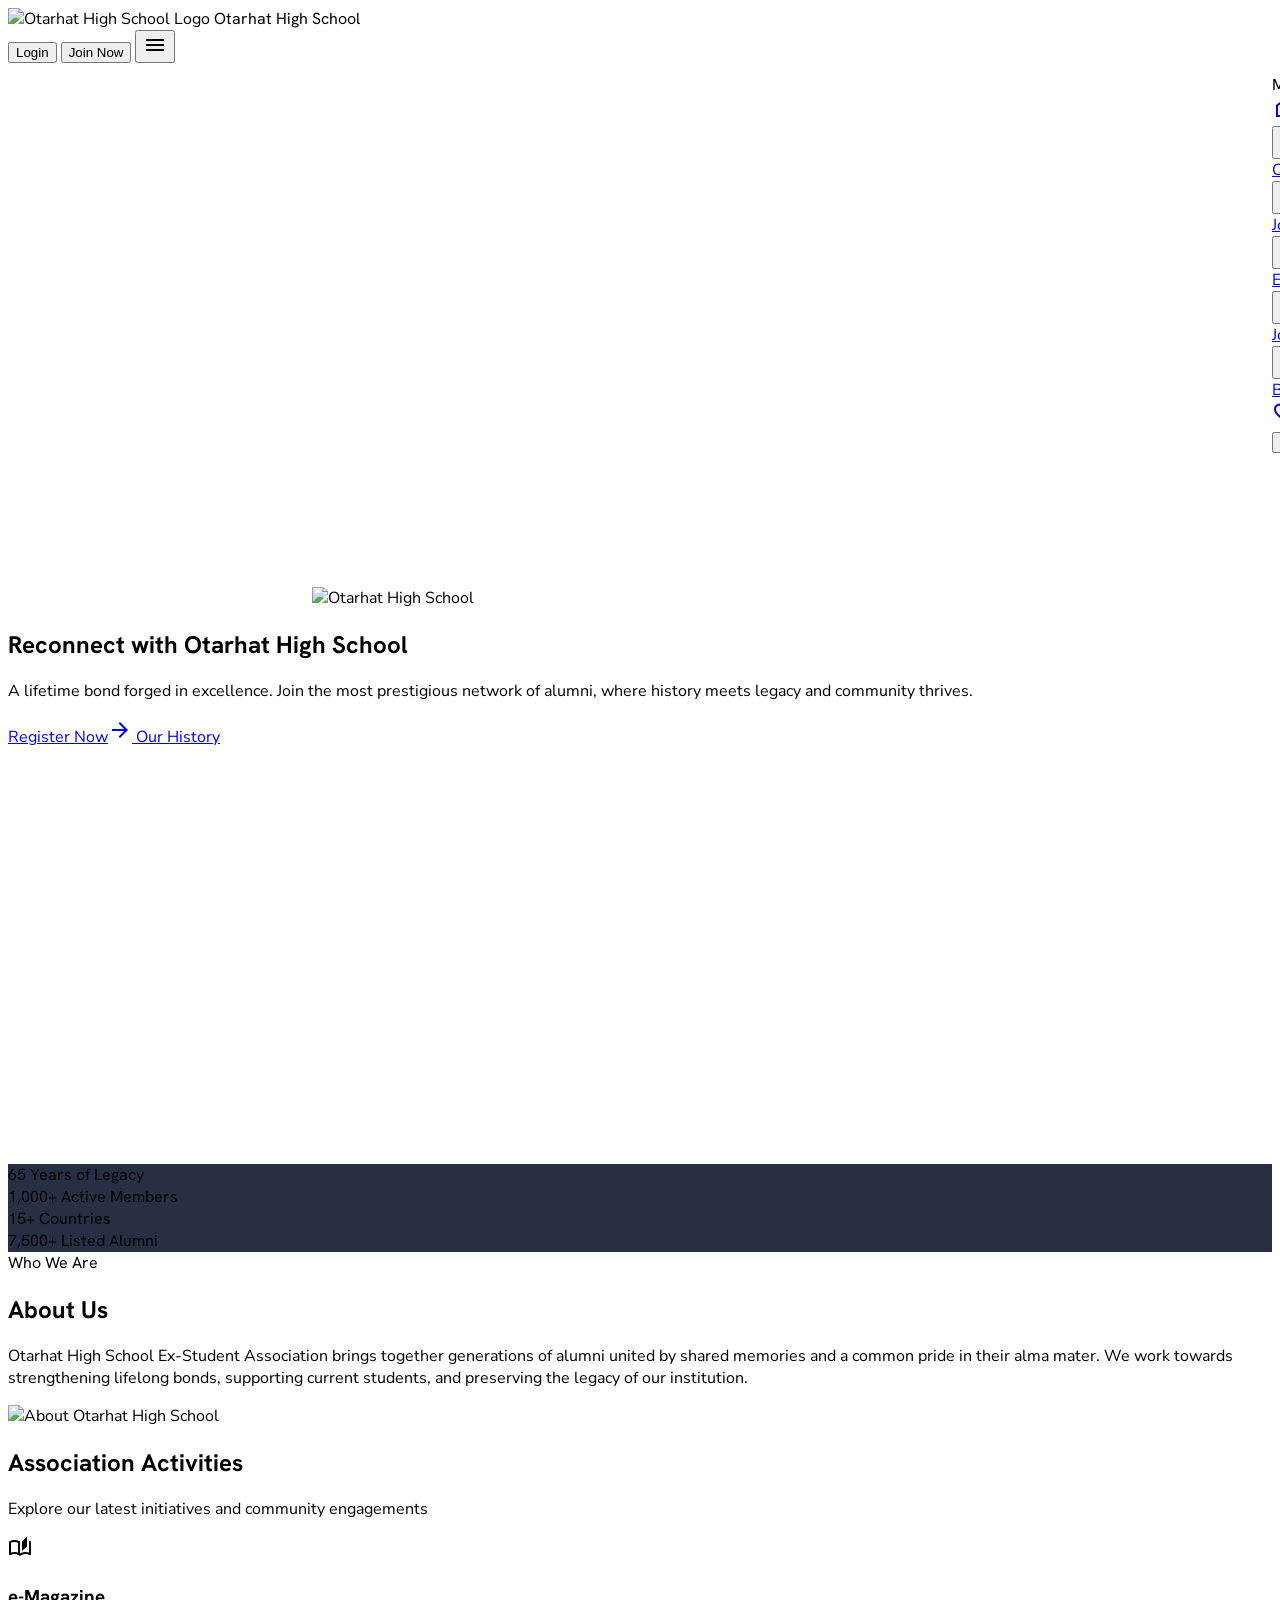
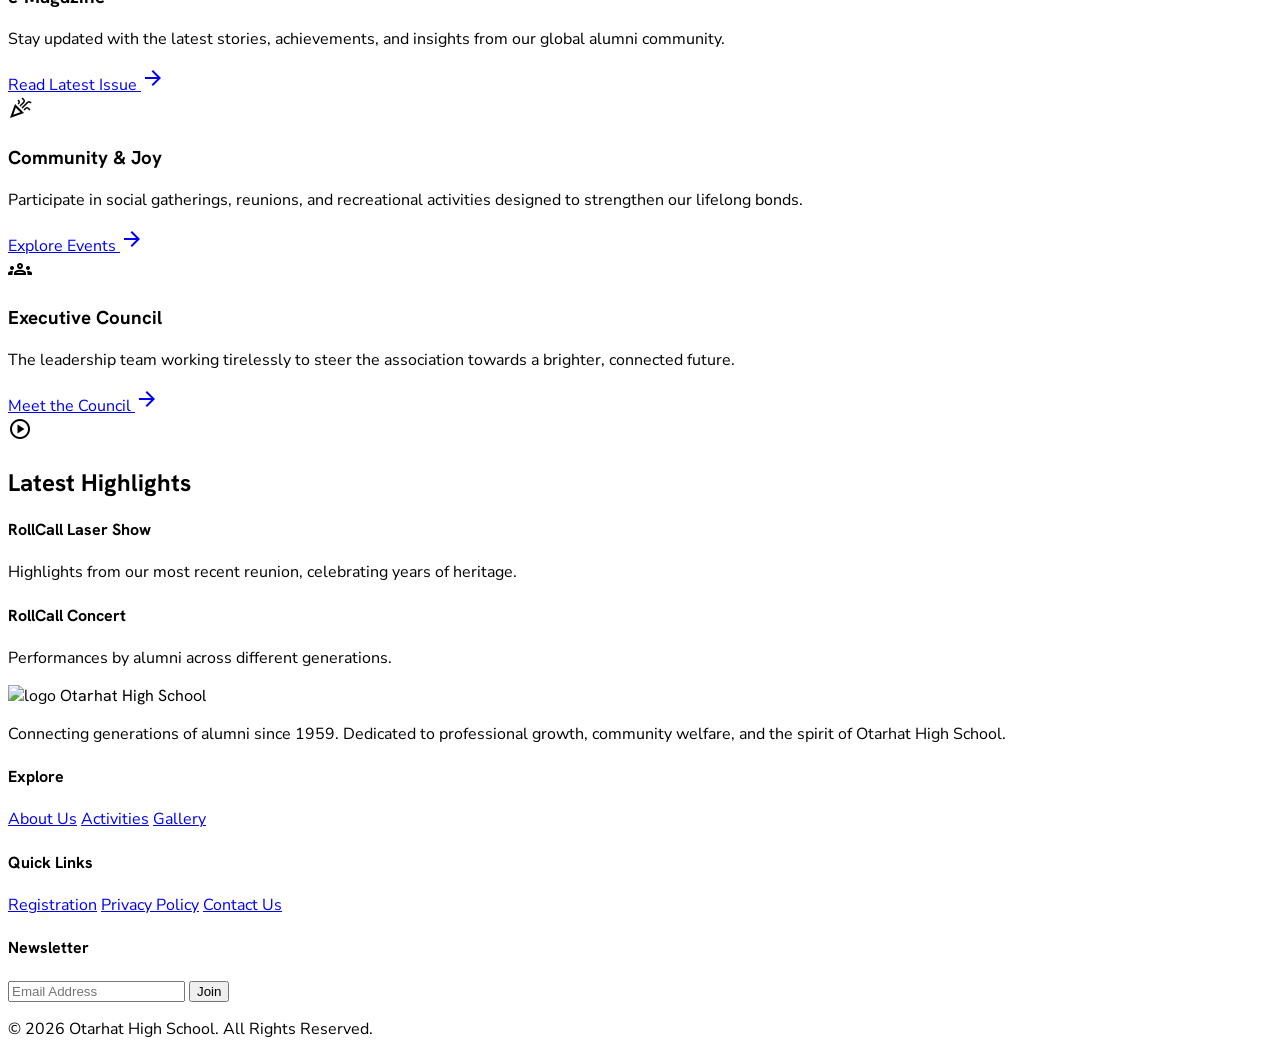
==== commit e10131e1: "Add files via upload" ====
--- a/index.html
+++ b/index.html
@@ -192,15 +192,19 @@
 
 <main class="pt-16 md:pt-20" id="home">
 
-  <!-- Hero Section with autoplay looping VIDEO -->
-  <section class="relative h-[60vh] md:h-[80vh] flex items-center overflow-hidden bg-black">
-    <div class="absolute inset-0 z-0">
-      <div class="absolute inset-0 bg-primary/55 z-10"></div>
-      <video id="hero-video" class="w-full h-full object-cover object-center" autoplay muted loop playsinline poster="">
-        <!-- Admin can set the video URL via the admin panel. Source is injected by JS. -->
-      </video>
-      <img id="hero-fallback-img" alt="Otarhat High School" class="w-full h-full object-cover object-center hidden" src=""/>
-    </div>
+<!-- Hero Section -->
+<section class="relative w-full overflow-hidden bg-black" style="aspect-ratio: 16 / 9;">
+  <div class="absolute inset-0 z-0">
+    <div class="absolute inset-0 bg-primary/55 z-10"></div>
+    
+    <!-- ভিডিওর জন্য সঠিক ক্লাস -->
+    <video id="hero-video" class="w-full h-full object-cover" autoplay muted loop playsinline>
+      <source src="school.mp4" type="video/mp4">
+    </video>
+    
+    <img id="hero-fallback-img" alt="Otarhat High School" class="w-full h-full object-cover hidden" src=""/>
+  </div>
+ 
     <div class="relative z-20 px-margin-mobile md:px-margin-desktop max-w-container-max mx-auto w-full">
       <div class="max-w-xl">
         <h1 id="hero-title" class="font-headline text-3xl md:text-display-lg text-on-primary mb-4 md:mb-6">Reconnect with Otarhat High School</h1>
@@ -499,12 +503,22 @@
 
   const video = document.getElementById('hero-video');
   const fallbackImg = document.getElementById('hero-fallback-img');
-  if (data.heroVideoUrl) {
-    video.innerHTML = `<source src="${data.heroVideoUrl}" type="video/mp4">`;
+  
+  // এখানে logic পরিবর্তন করা হয়েছে: যদি data.heroVideoUrl থাকে তবে সেটি, 
+  // না থাকলে 'school.mp4' ফাইলটি ব্যবহার হবে।
+  const videoSource = data.heroVideoUrl || "school.mp4";
+
+  if (videoSource) {
+    video.innerHTML = `<source src="${videoSource}" type="video/mp4">`;
     video.load();
     video.classList.remove('hidden');
     fallbackImg.classList.add('hidden');
-    video.onerror = () => { video.classList.add('hidden'); fallbackImg.src = data.heroImageUrl; fallbackImg.classList.remove('hidden'); };
+    
+    video.onerror = () => { 
+      video.classList.add('hidden'); 
+      fallbackImg.src = data.heroImageUrl; 
+      fallbackImg.classList.remove('hidden'); 
+    };
   } else {
     video.classList.add('hidden');
     fallbackImg.src = data.heroImageUrl;
@@ -522,11 +536,9 @@
   document.getElementById('stat3-label').textContent = data.stat3Label;
   document.getElementById('stat4-value').textContent = data.stat4Value;
   document.getElementById('stat4-label').textContent = data.stat4Label;
-
   document.getElementById('about-title').textContent = data.aboutTitle;
   document.getElementById('about-text').textContent = data.aboutText;
   document.getElementById('about-image').src = data.aboutImage;
-
   document.getElementById('footer-about').textContent = data.footerAbout;
 }
 
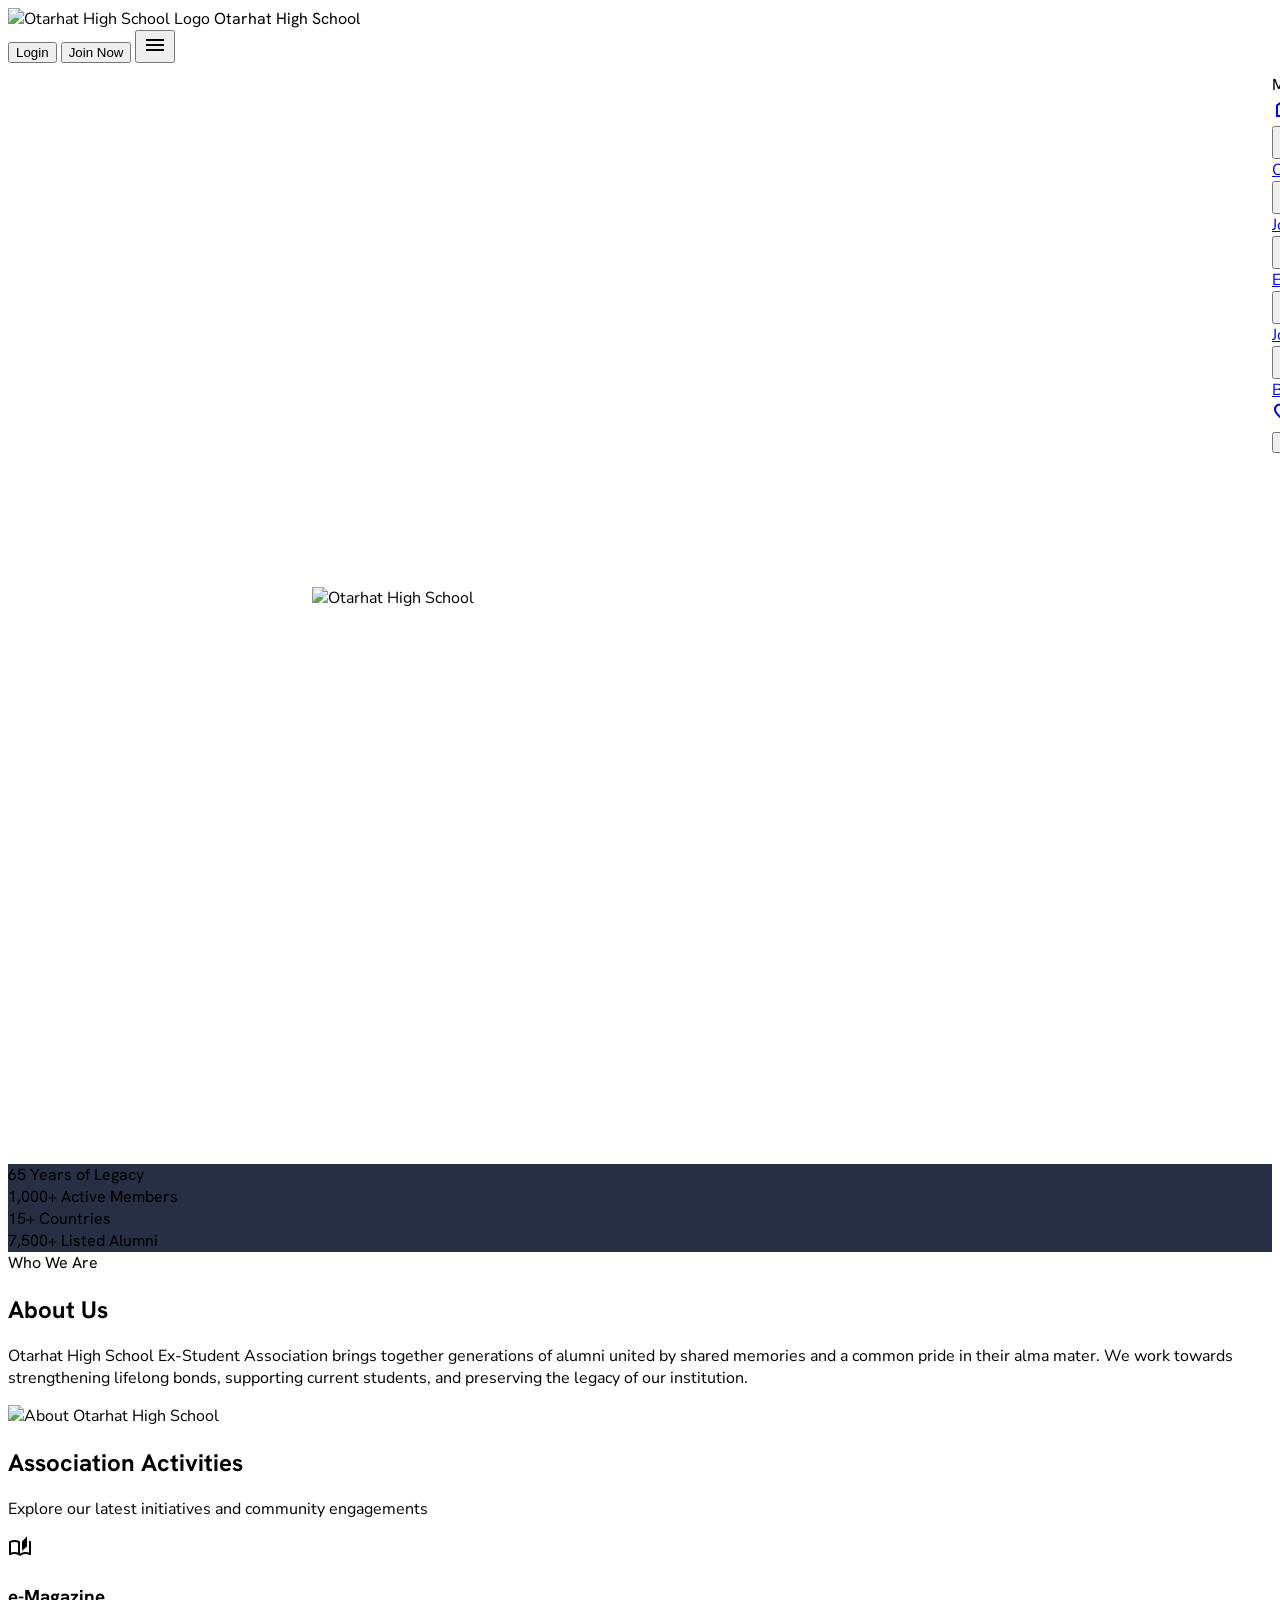
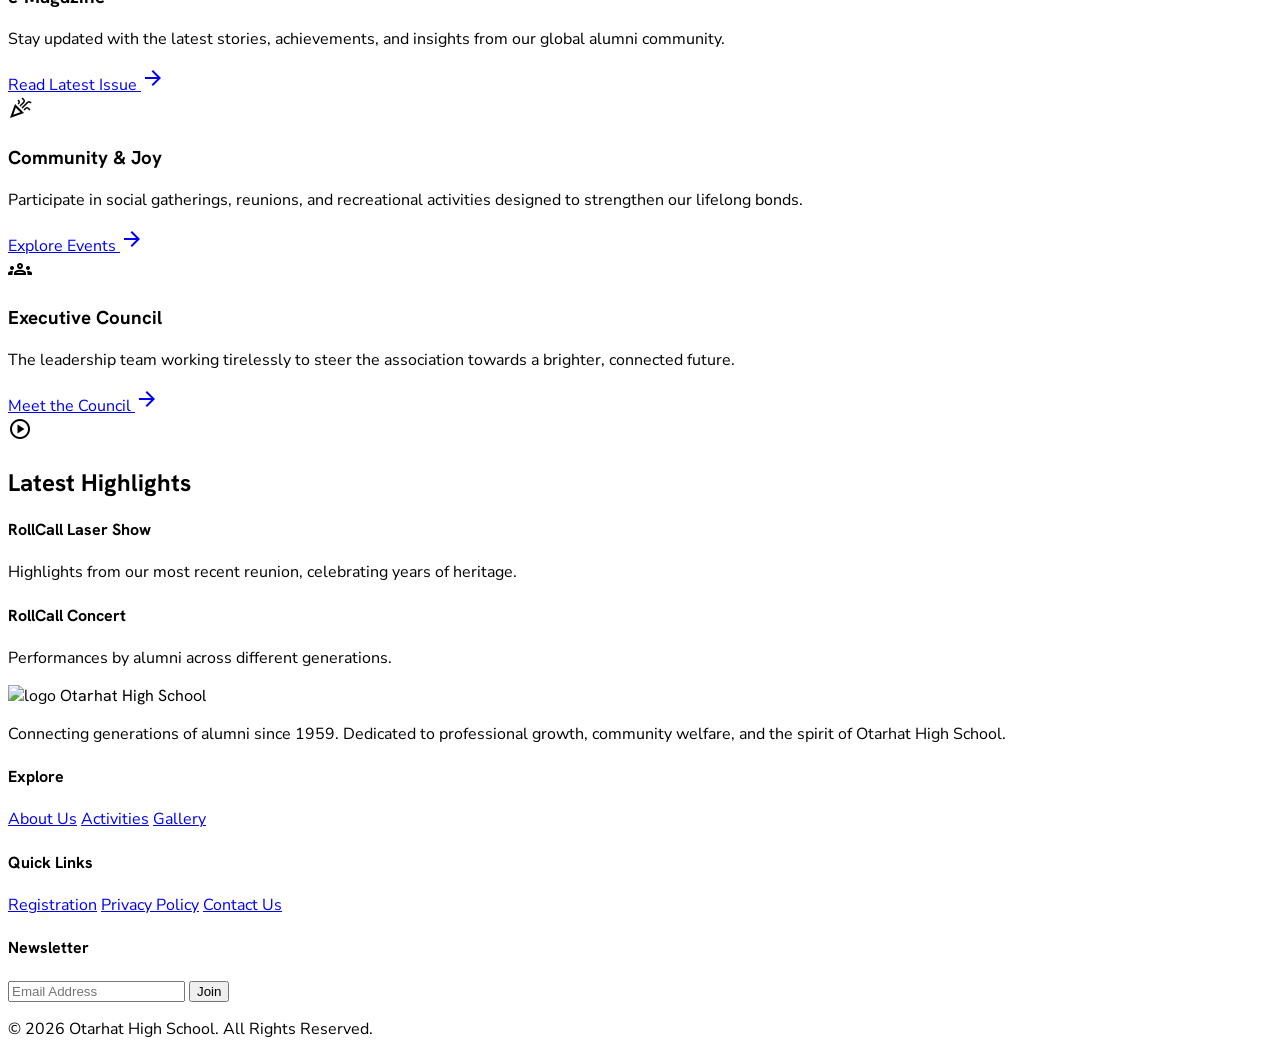
==== commit 78bb03f6: "Add files via upload" ====
--- a/index.html
+++ b/index.html
@@ -204,19 +204,7 @@
     
     <img id="hero-fallback-img" alt="Otarhat High School" class="w-full h-full object-cover hidden" src=""/>
   </div>
- 
-    <div class="relative z-20 px-margin-mobile md:px-margin-desktop max-w-container-max mx-auto w-full">
-      <div class="max-w-xl">
-        <h1 id="hero-title" class="font-headline text-3xl md:text-display-lg text-on-primary mb-4 md:mb-6">Reconnect with Otarhat High School</h1>
-        <p id="hero-subtitle" class="font-body text-base md:text-body-lg text-on-primary/90 mb-6 md:mb-8">A lifetime bond forged in excellence. Join the most prestigious network of alumni, where history meets legacy and community thrives.</p>
-        <div class="flex flex-wrap gap-3 md:gap-4">
-          <a href="#contact" class="bg-secondary-fixed text-primary font-bold px-6 py-3 md:px-8 md:py-4 rounded-lg flex items-center gap-2 hover:bg-secondary-fixed-dim transition">
-            <span>Register Now</span><span class="material-symbols-outlined">arrow_forward</span>
-          </a>
-          <a href="about.html" class="border border-on-primary text-on-primary px-6 py-3 md:px-8 md:py-4 rounded-lg hover:bg-on-primary/10 transition">Our History</a>
-        </div>
-      </div>
-    </div>
+
   </section>
 
   <!-- Stats -->
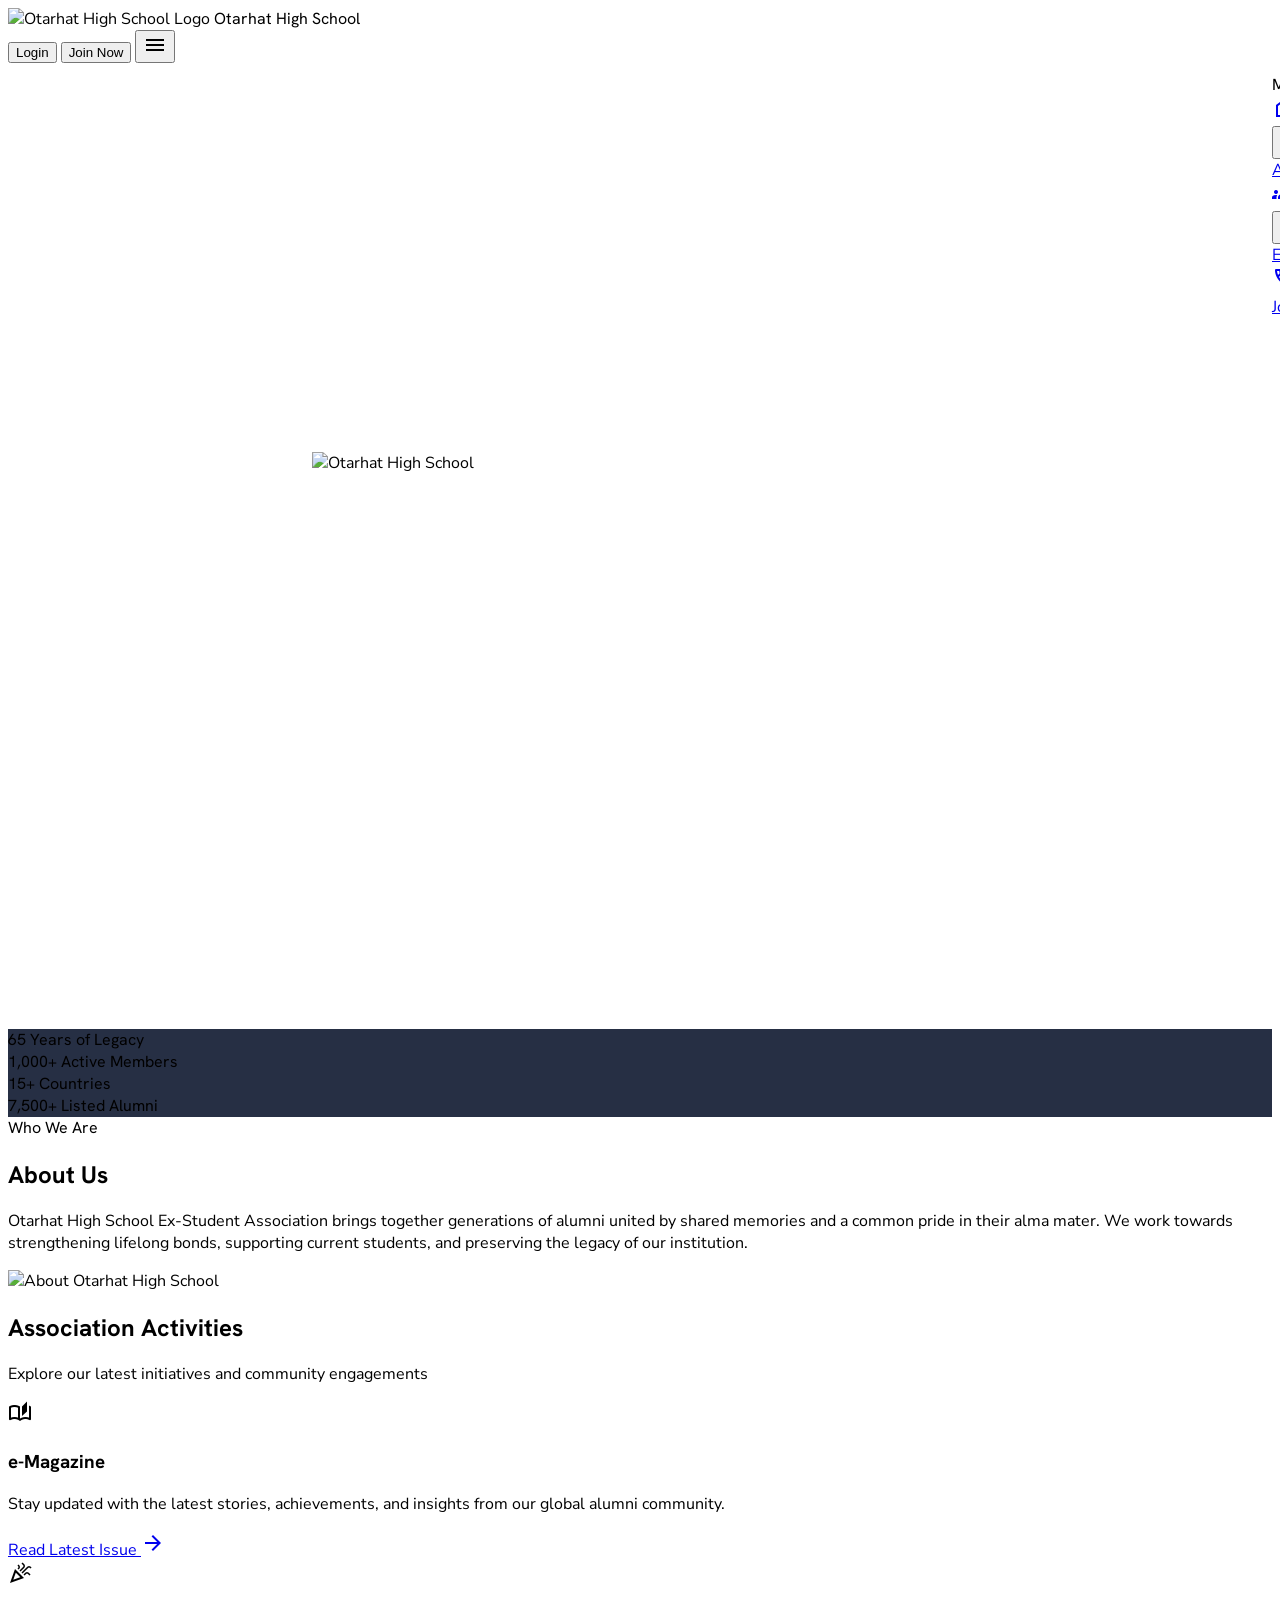
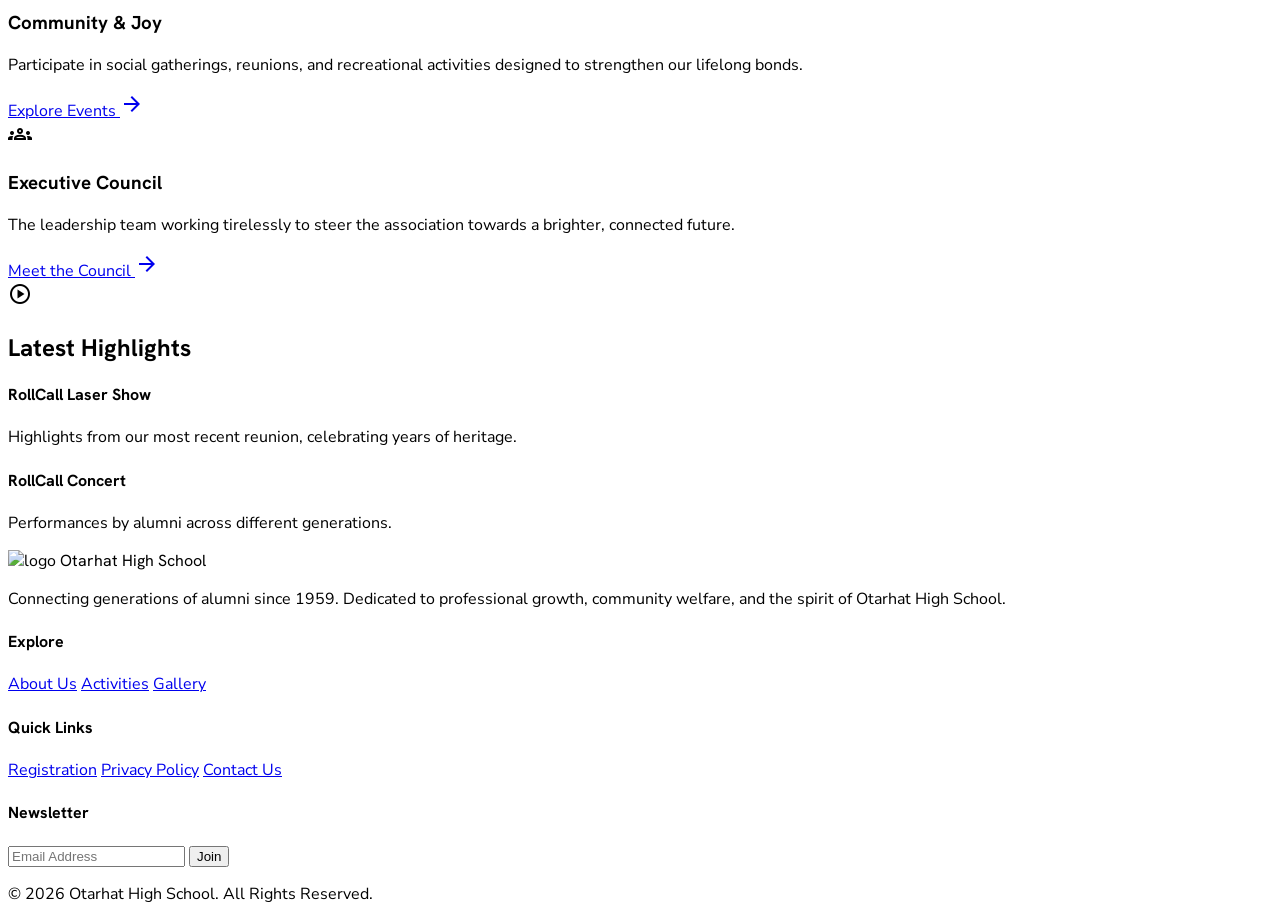
==== commit 99b12238: "Add files via upload" ====
--- a/index.html
+++ b/index.html
@@ -90,7 +90,7 @@
   <div class="flex justify-between items-center w-full px-margin-mobile md:px-margin-desktop max-w-container-max mx-auto h-16 md:h-20">
     <div class="flex items-center gap-3">
       <img id="site-logo" alt="Otarhat High School Logo" class="h-10 w-10 md:h-12 md:w-12 object-contain rounded-full bg-white p-0.5" src="https://cdn.phototourl.com/free/2026-06-30-ab1ec5e9-69b4-47b3-8bf9-2d6f233e42a5.jpg"/>
-      <span id="site-name" class="font-headline text-lg md:text-2xl font-bold text-on-primary whitespace-nowrap">Otarhat High School</span>
+      <span id="site-name" class="font-headline text-lg md:text-2xl font-bold text-on-primary whitespace-nowrap">Ex-student Association OTS</span>
     </div>
     <div class="flex items-center gap-2">
       <button class="hidden md:inline-block text-on-primary px-4 py-2 border border-on-primary/40 rounded font-bold hover:bg-white/10 transition" type="button">Login</button>
@@ -110,83 +110,52 @@
     <button class="text-on-primary" id="drawer-close" type="button"><span class="material-symbols-outlined text-3xl">close</span></button>
   </div>
   <nav class="flex flex-col gap-1 overflow-y-auto pr-1">
-    <a class="text-on-primary font-bold border-l-4 border-secondary-fixed pl-4 py-2 flex items-center gap-2" href="#home">
+    <a class="text-on-primary font-bold border-l-4 border-secondary-fixed pl-4 py-2 flex items-center gap-2" href="index.html">
       <span class="material-symbols-outlined text-xl">home</span> Home
     </a>
     <div class="h-px bg-on-primary-container/20 my-3"></div>
 
+    <!-- About Section -->
     <button class="drawer-acc text-on-primary-container hover:text-on-primary pl-4 pr-2 py-2 flex justify-between items-center w-full font-bold">
-      <span class="flex items-center gap-2"><span class="material-symbols-outlined text-xl">menu_book</span> About OLSA</span>
+      <span class="flex items-center gap-2"><span class="material-symbols-outlined text-xl">menu_book</span> About</span>
       <span class="material-symbols-outlined transition-transform">expand_more</span>
     </button>
     <div class="drawer-acc-panel hidden flex flex-col gap-1 pl-10 pb-2">
-      <a class="text-on-primary-container hover:text-on-primary py-1.5" href="about.html">Our Story</a>
-      <a class="text-on-primary-container hover:text-on-primary py-1.5" href="#">Headmasters</a>
-      <a class="text-on-primary-container hover:text-on-primary py-1.5" href="#">Mission &amp; Vision</a>
-      <a class="text-on-primary-container hover:text-on-primary py-1.5" href="#">Executive Committee</a>
-      <a class="text-on-primary-container hover:text-on-primary py-1.5" href="#">Advisory Council</a>
-      <a class="text-on-primary-container hover:text-on-primary py-1.5" href="#">Constitution</a>
+      <a class="text-on-primary-container hover:text-on-primary py-1.5" href="about.html">About Us</a>
+      <a class="text-on-primary-container hover:text-on-primary py-1.5" href="ourstory.html">Our Story</a>
+      <a class="text-on-primary-container hover:text-on-primary py-1.5" href="headmaster.html">Former Teachers & Staff</a>
+      <a class="text-on-primary-container hover:text-on-primary py-1.5" href="executive.html">Executive Committee</a>
+      <a class="text-on-primary-container hover:text-on-primary py-1.5" href="exstudent.html">Ex-Students</a>
     </div>
     <div class="h-px bg-on-primary-container/20 my-3"></div>
 
-    <button class="drawer-acc text-on-primary-container hover:text-on-primary pl-4 pr-2 py-2 flex justify-between items-center w-full font-bold">
-      <span class="flex items-center gap-2"><span class="material-symbols-outlined text-xl">groups</span> Membership</span>
-      <span class="material-symbols-outlined transition-transform">expand_more</span>
-    </button>
-    <div class="drawer-acc-panel hidden flex flex-col gap-1 pl-10 pb-2">
-      <a class="text-on-primary-container hover:text-on-primary py-1.5" href="#">Join OLSA</a>
-      <a class="text-on-primary-container hover:text-on-primary py-1.5" href="#">Membership Status</a>
-      <a class="text-on-primary-container hover:text-on-primary py-1.5" href="#">Reinstatement Request</a>
-      <a class="text-on-primary-container hover:text-on-primary py-1.5" href="#">Member Login</a>
-      <a class="text-on-primary-container hover:text-on-primary py-1.5" href="#">Chapters</a>
-    </div>
+    <!-- Membership -->
+    <a class="text-on-primary-container hover:text-on-primary font-bold pl-4 py-2 flex items-center gap-2" href="membership.html">
+      <span class="material-symbols-outlined text-xl">groups</span> Membership
+    </a>
     <div class="h-px bg-on-primary-container/20 my-3"></div>
 
+    <!-- Activities -->
     <button class="drawer-acc text-on-primary-container hover:text-on-primary pl-4 pr-2 py-2 flex justify-between items-center w-full font-bold">
       <span class="flex items-center gap-2"><span class="material-symbols-outlined text-xl">target</span> Activities</span>
       <span class="material-symbols-outlined transition-transform">expand_more</span>
     </button>
     <div class="drawer-acc-panel hidden flex flex-col gap-1 pl-10 pb-2">
-      <a class="text-on-primary-container hover:text-on-primary py-1.5" href="#activities">Events</a>
-      <a class="text-on-primary-container hover:text-on-primary py-1.5" href="#">Science Festival</a>
-      <a class="text-on-primary-container hover:text-on-primary py-1.5" href="#">Community &amp; Joy</a>
-      <a class="text-on-primary-container hover:text-on-primary py-1.5" href="#">e-Magazine</a>
-      <a class="text-on-primary-container hover:text-on-primary py-1.5" href="#">Executive Council</a>
+      <a class="text-on-primary-container hover:text-on-primary py-1.5" href="event.html">Events</a>
+      <a class="text-on-primary-container hover:text-on-primary py-1.5" href="notice.html">Notice Board</a>
+      <a class="text-on-primary-container hover:text-on-primary py-1.5" href="gallery.html">Gallery</a>
     </div>
     <div class="h-px bg-on-primary-container/20 my-3"></div>
 
-    <button class="drawer-acc text-on-primary-container hover:text-on-primary pl-4 pr-2 py-2 flex justify-between items-center w-full font-bold">
-      <span class="flex items-center gap-2"><span class="material-symbols-outlined text-xl">work</span> Career</span>
-      <span class="material-symbols-outlined transition-transform">expand_more</span>
-    </button>
-    <div class="drawer-acc-panel hidden flex flex-col gap-1 pl-10 pb-2">
-      <a class="text-on-primary-container hover:text-on-primary py-1.5" href="#">Jobs</a>
-      <a class="text-on-primary-container hover:text-on-primary py-1.5" href="#">Resume Bank</a>
-      <a class="text-on-primary-container hover:text-on-primary py-1.5" href="#">Mentorship</a>
-    </div>
-    <div class="h-px bg-on-primary-container/20 my-3"></div>
-
-    <button class="drawer-acc text-on-primary-container hover:text-on-primary pl-4 pr-2 py-2 flex justify-between items-center w-full font-bold">
-      <span class="flex items-center gap-2"><span class="material-symbols-outlined text-xl">menu_book</span> Resources</span>
-      <span class="material-symbols-outlined transition-transform">expand_more</span>
-    </button>
-    <div class="drawer-acc-panel hidden flex flex-col gap-1 pl-10 pb-2">
-      <a class="text-on-primary-container hover:text-on-primary py-1.5" href="#">Blog</a>
-      <a class="text-on-primary-container hover:text-on-primary py-1.5" href="#">Published Articles</a>
-      <a class="text-on-primary-container hover:text-on-primary py-1.5" href="#">Terms &amp; Conditions</a>
-      <a class="text-on-primary-container hover:text-on-primary py-1.5" href="#">Privacy Policy</a>
-      <a class="text-on-primary-container hover:text-on-primary py-1.5" href="#contact">Contact Us</a>
-      <a class="text-on-primary-container hover:text-on-primary py-1.5" href="#">Powered By</a>
-    </div>
-    <div class="h-px bg-on-primary-container/20 my-3"></div>
-
-    <a class="text-secondary-fixed font-bold pl-4 py-2 flex items-center gap-2" href="#">
-      <span class="material-symbols-outlined text-xl">favorite</span> Donate
+    <!-- Contact -->
+    <a class="text-on-primary-container hover:text-on-primary font-bold pl-4 py-2 flex items-center gap-2" href="contact.html">
+      <span class="material-symbols-outlined text-xl">call</span> Contact Us
     </a>
   </nav>
+
   <div class="mt-4 flex flex-col gap-3 pt-6 border-t border-on-primary-container/20">
-    <button class="w-full py-3 bg-secondary-fixed text-primary font-bold rounded hover:bg-secondary-fixed-dim transition">Join OLSA</button>
-    <button class="w-full py-3 border border-on-primary text-on-primary font-bold rounded hover:bg-on-primary hover:text-primary transition">Login</button>
+    <a href="membership.html" class="w-full text-center py-3 bg-secondary-fixed text-primary font-bold rounded hover:bg-secondary-fixed-dim transition">Join Now</a>
+    <a href="login.html" class="w-full text-center py-3 border border-on-primary text-on-primary font-bold rounded hover:bg-on-primary hover:text-primary transition">Login</a>
   </div>
 </div>
 
@@ -444,12 +413,13 @@
    5) Create one admin user under Authentication -> Users -> Add user.
    ===================================================================== */
 const firebaseConfig = {
-  apiKey: "YOUR_API_KEY",
-  authDomain: "YOUR_PROJECT.firebaseapp.com",
-  projectId: "YOUR_PROJECT_ID",
-  storageBucket: "YOUR_PROJECT.appspot.com",
-  messagingSenderId: "YOUR_SENDER_ID",
-  appId: "YOUR_APP_ID"
+  apiKey: "AIzaSyBHYYbAxbQVv9nL1r6b_anOa52r7_rOzEk",
+  authDomain: "school-mangament.firebaseapp.com",
+  projectId: "school-mangament",
+  storageBucket: "school-mangament.firebasestorage.app",
+  messagingSenderId: "593087054757",
+  appId: "1:593087054757:web:a946aa37387c2a91a11e4c",
+  measurementId: "G-PFV5MWK503"
 };
 
 let db = null, auth = null, firebaseReady = false;
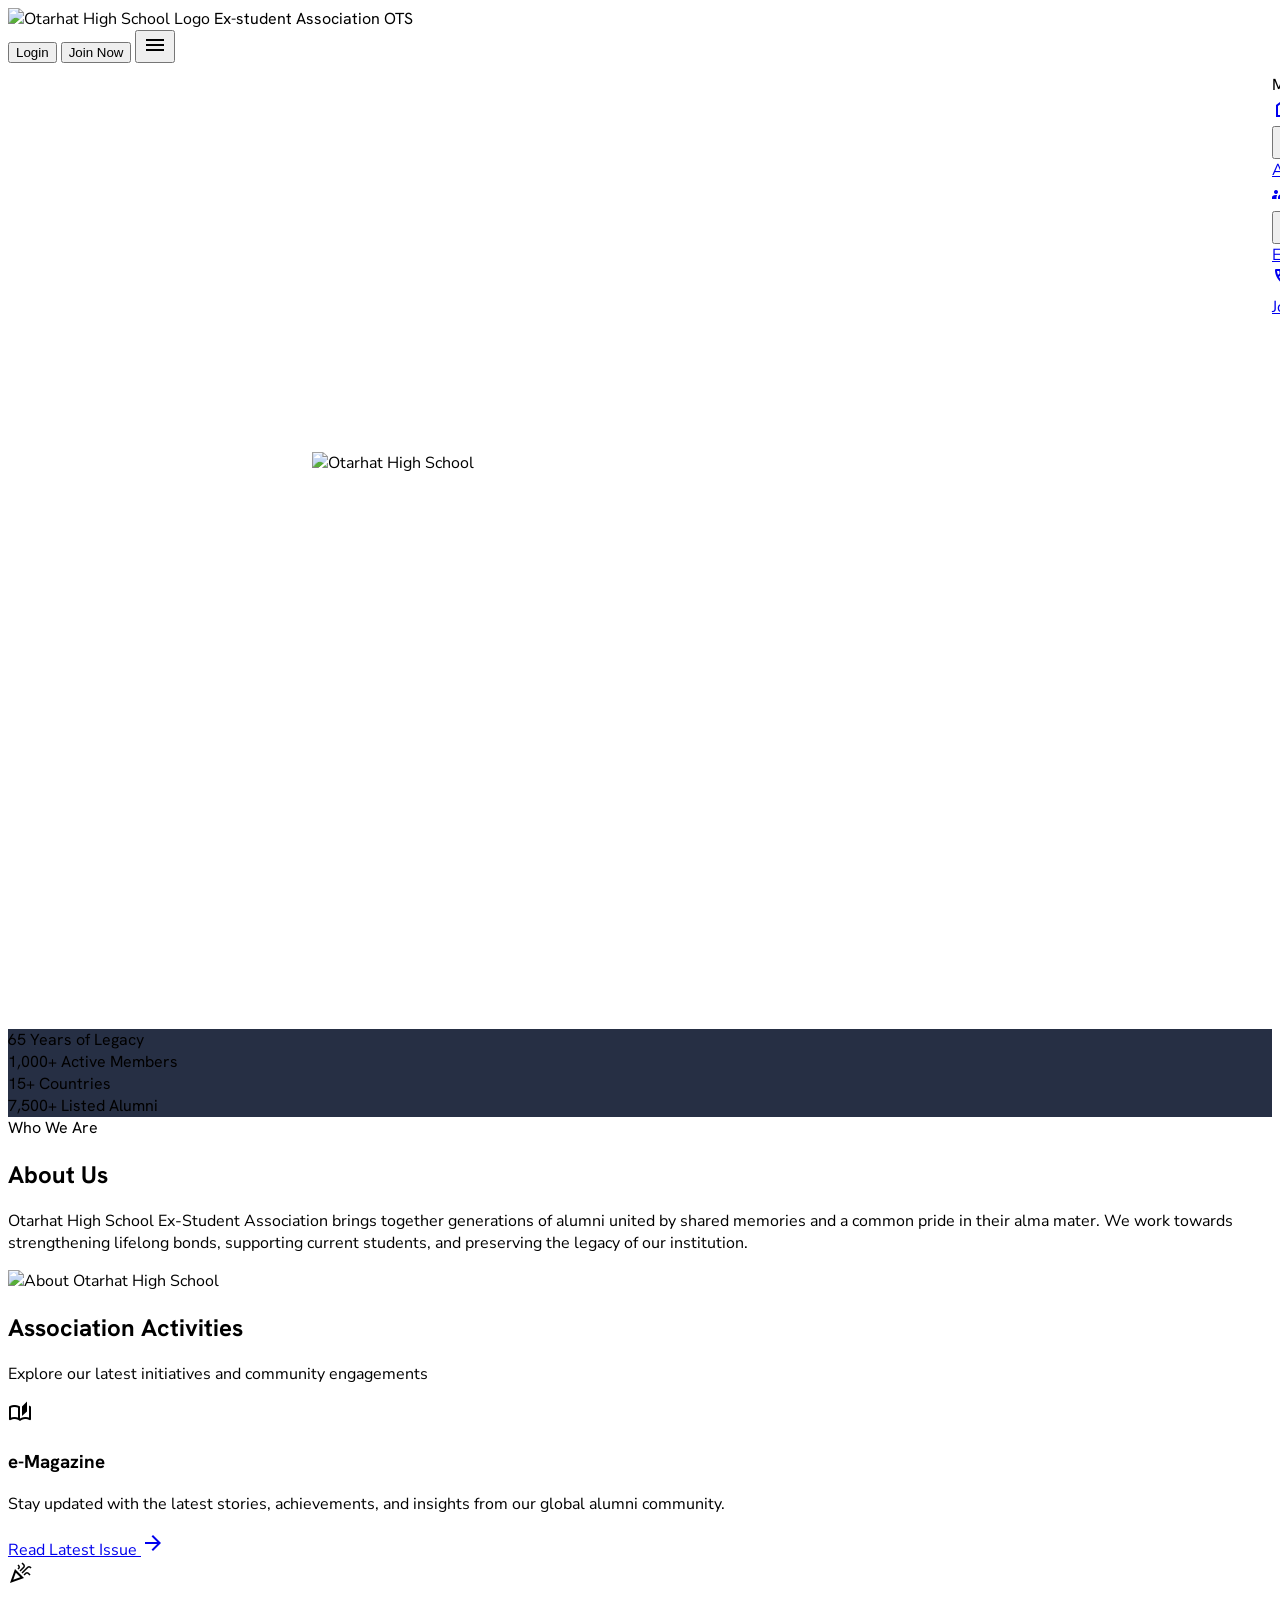
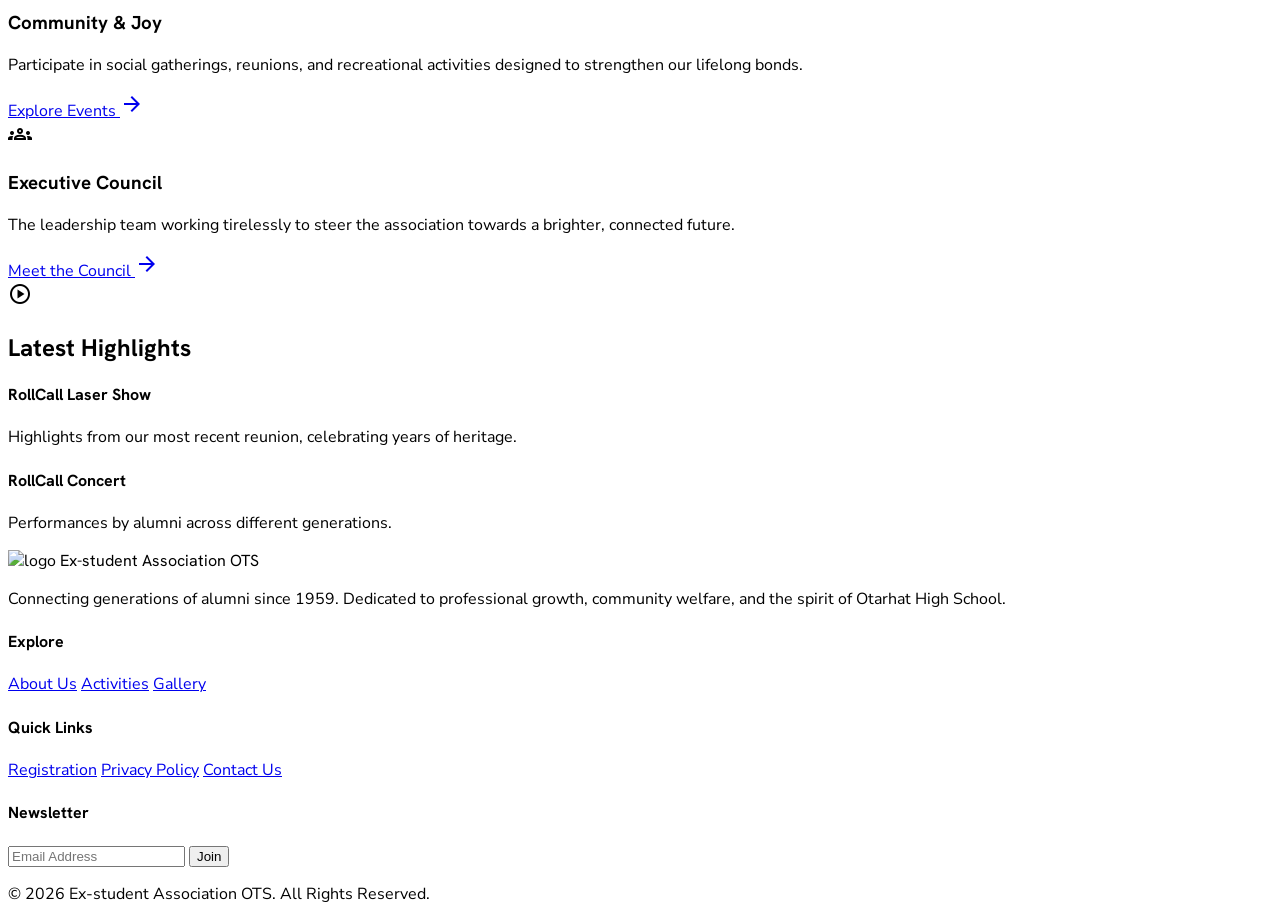
==== commit 3c14b51b: "Add files via upload" ====
--- a/index.html
+++ b/index.html
@@ -433,9 +433,10 @@
 }
 
 const CONTENT_DOC = () => db.collection("siteContent").doc("home");
+const SETTINGS_DOC = () => db.collection("siteSettings").doc("main");
 
 const DEFAULT_CONTENT = {
-  siteName: "Otarhat High School",
+  siteName: "Ex-student Association OTS",
   logoUrl: "https://cdn.phototourl.com/free/2026-06-30-ab1ec5e9-69b4-47b3-8bf9-2d6f233e42a5.jpg",
   heroVideoUrl: "",
   heroImageUrl: "https://lh3.googleusercontent.com/aida-public/[base64]",
@@ -451,8 +452,30 @@
   footerAbout: "Connecting generations of alumni since 1959. Dedicated to professional growth, community welfare, and the spirit of Otarhat High School."
 };
 
-function applyContent(c) {
-  const data = Object.assign({}, DEFAULT_CONTENT, c || {});
+function applyContent(c, settings) {
+  // NOTE: The main Admin Panel (admin.html) saves the homepage hero using
+  // shorter field names (title / subtitle / heroImage / heroVideo) while
+  // this page historically expected longer names (heroTitle / heroSubtitle /
+  // heroImageUrl / heroVideoUrl). That mismatch is exactly why content
+  // added from the Admin Panel was not showing up here. We now accept
+  // BOTH, so it works no matter which admin screen was used to save it.
+  const raw = c || {};
+  const s = settings || {};
+  const normalized = {
+    heroTitle: raw.heroTitle ?? raw.title,
+    heroSubtitle: raw.heroSubtitle ?? raw.subtitle,
+    heroImageUrl: raw.heroImageUrl ?? raw.heroImage ?? s.heroImage,
+    heroVideoUrl: raw.heroVideoUrl ?? raw.heroVideo ?? s.heroVideo,
+    // Site branding (name/logo/footer text) is managed globally from the
+    // Admin Panel's "Site Settings" page (siteSettings/main). Fall back to
+    // this page's own siteContent/home fields, then to DEFAULT_CONTENT.
+    siteName: s.siteName ?? raw.siteName,
+    logoUrl: s.logo ?? raw.logoUrl,
+    footerAbout: s.footerText ?? raw.footerAbout,
+  };
+  Object.keys(normalized).forEach((k) => normalized[k] === undefined && delete normalized[k]);
+
+  const data = Object.assign({}, DEFAULT_CONTENT, raw, normalized);
   document.getElementById('site-logo').src = data.logoUrl;
   document.getElementById('footer-logo').src = data.logoUrl;
   document.getElementById('site-name').textContent = data.siteName;
@@ -547,12 +570,19 @@
 
 // Load + live-sync content from Firestore (falls back to defaults if not configured)
 if (firebaseReady) {
+  let _lastHomeData = null, _lastSettingsData = null;
+  const _rerender = () => applyContent(_lastHomeData || DEFAULT_CONTENT, _lastSettingsData || {});
   CONTENT_DOC().onSnapshot((doc) => {
-    applyContent(doc.exists ? doc.data() : DEFAULT_CONTENT);
+    _lastHomeData = doc.exists ? doc.data() : DEFAULT_CONTENT;
+    _rerender();
     if (doc.exists) fillAdminForm(doc.data());
-  }, (err) => { console.warn(err); applyContent(DEFAULT_CONTENT); });
+  }, (err) => { console.warn(err); _lastHomeData = DEFAULT_CONTENT; _rerender(); });
+  SETTINGS_DOC().onSnapshot((doc) => {
+    _lastSettingsData = doc.exists ? doc.data() : {};
+    _rerender();
+  }, (err) => { console.warn(err); });
 } else {
-  applyContent(DEFAULT_CONTENT);
+  applyContent(DEFAULT_CONTENT, {});
 }
 
 // ---------- Route: #admin shows admin panel, anything else shows site ----------
